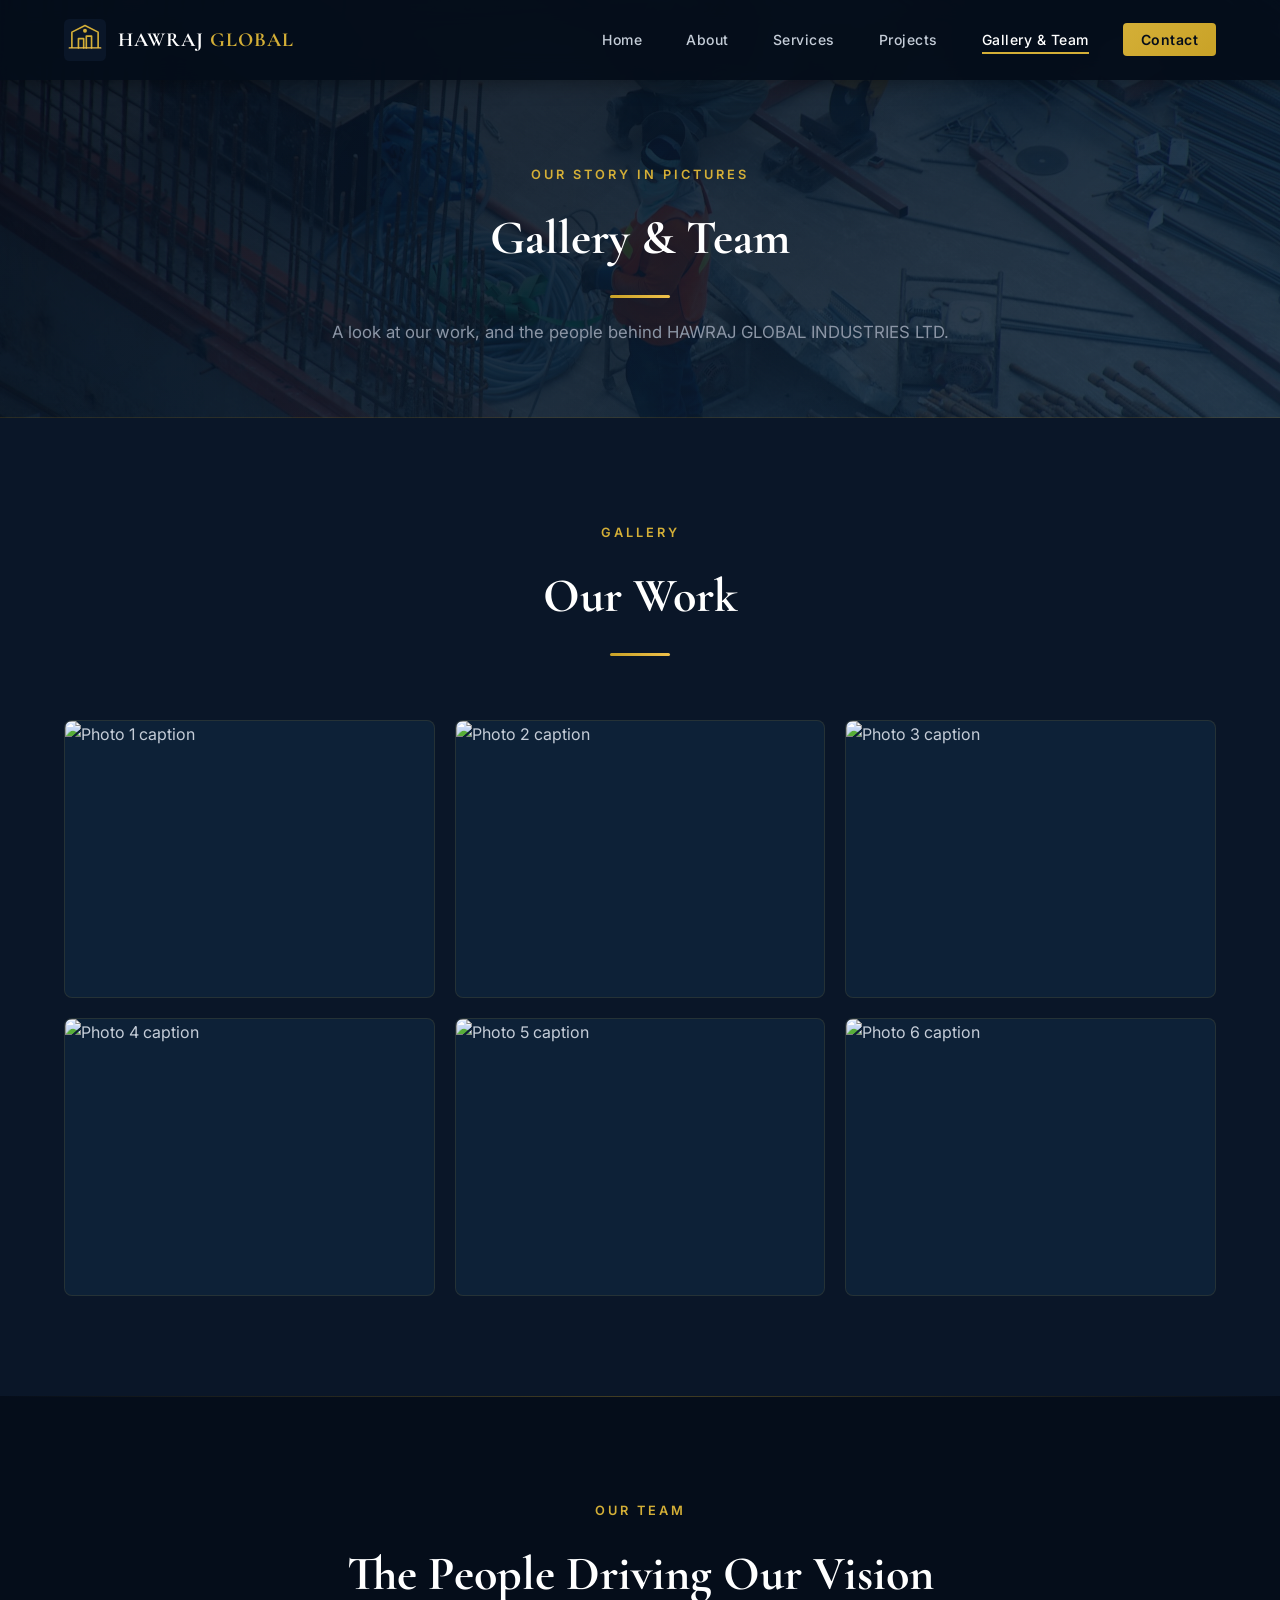
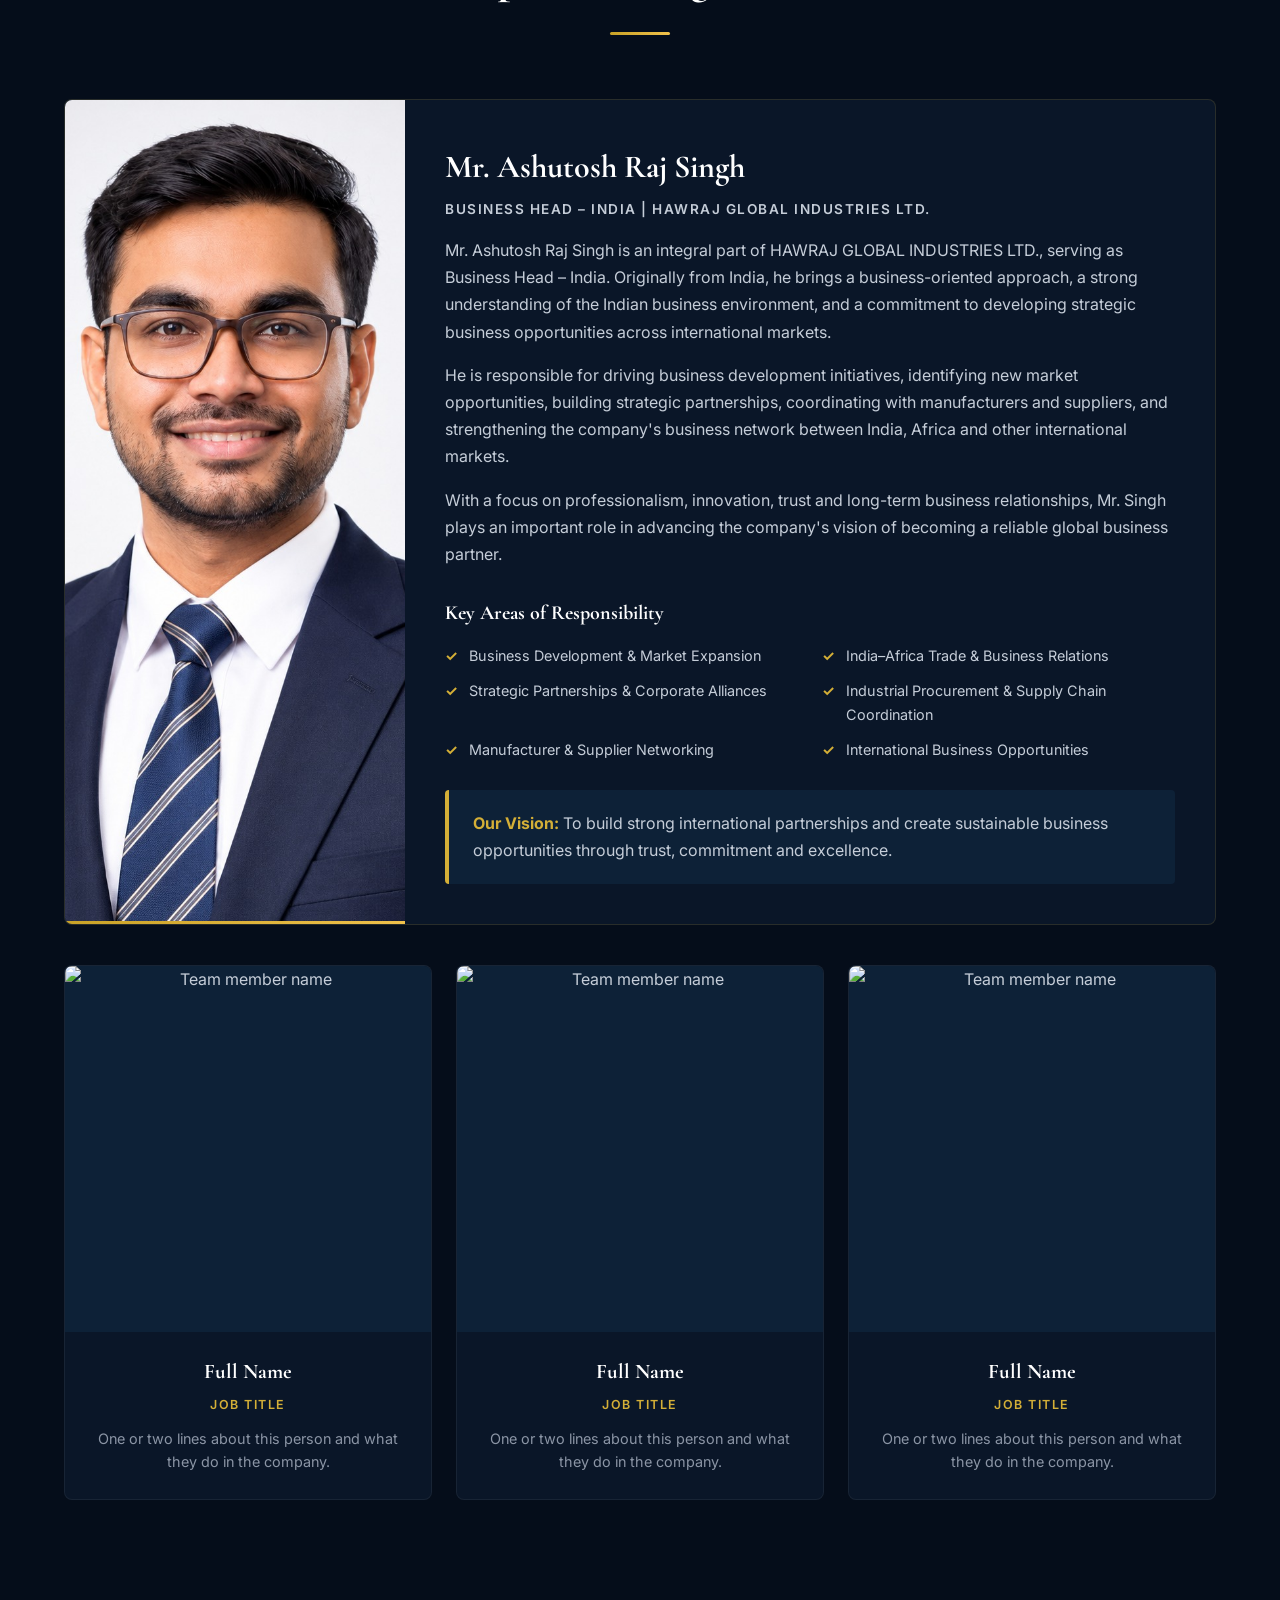
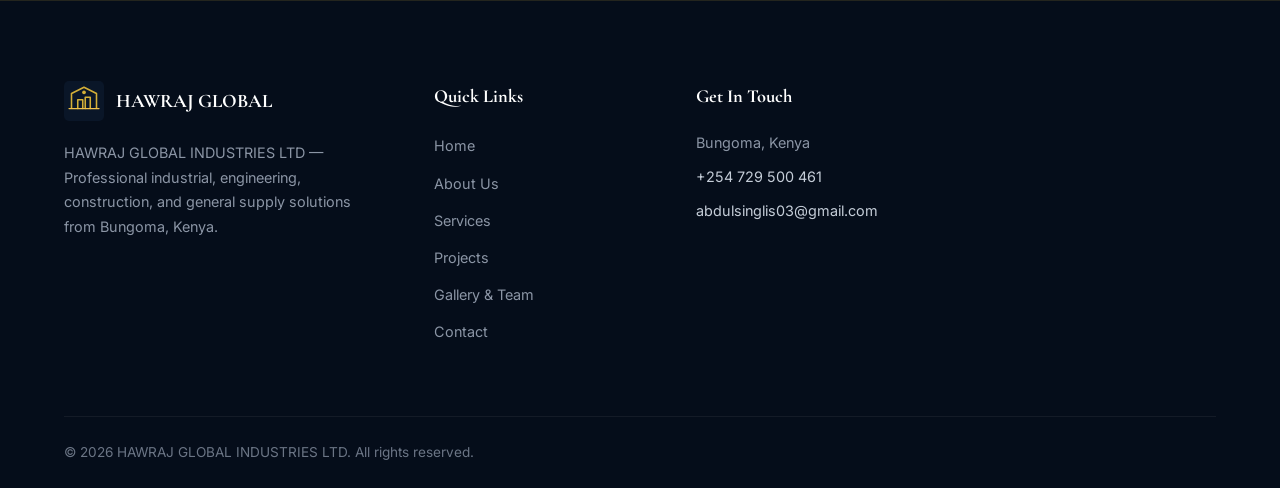
==== gallery.html @ dee4452f "Create gallery.html" ====
<!DOCTYPE html>
<html lang="en">
<head>
  <meta charset="UTF-8">
  <meta name="viewport" content="width=device-width, initial-scale=1.0">
  <meta name="description" content="Gallery and team of HAWRAJ GLOBAL INDUSTRIES LTD — photos of our work and the people behind the company.">
  <title>Gallery & Team | HAWRAJ GLOBAL INDUSTRIES LTD</title>
  <link rel="preconnect" href="https://fonts.googleapis.com">
  <link rel="preconnect" href="https://fonts.gstatic.com" crossorigin>
  <link href="https://fonts.googleapis.com/css2?family=Cormorant+Garamond:wght@500;600;700&family=Inter:wght@300;400;500;600;700&display=swap" rel="stylesheet">
  <link rel="stylesheet" href="style.css">
  <link rel="icon" type="image/svg+xml" href="images/logo.svg">

  <style>
    /* Header always solid on this page (no hero image) */
    .header { background: rgba(5, 13, 26, 0.95); backdrop-filter: blur(12px); box-shadow: 0 2px 20px rgba(0,0,0,.4); }

    /* Page banner */
    .page-banner {
      padding: 160px 0 70px;
      text-align: center;
      background:
        linear-gradient(135deg, rgba(5,13,26,.92), rgba(13,33,55,.85)),
        url('images/hero-bg.jpg') center/cover no-repeat;
      border-bottom: 1px solid rgba(212,175,55,.15);
    }
    .page-banner .section__header { margin-bottom: 0; }

    /* ---------- Gallery ---------- */
    .gallery { background: var(--navy-800); }
    .gallery__grid {
      display: grid;
      grid-template-columns: repeat(3, 1fr);
      gap: 20px;
    }
    .gallery__item {
      position: relative;
      overflow: hidden;
      border-radius: 8px;
      aspect-ratio: 4/3;
      background: var(--navy-700);
      border: 1px solid rgba(212,175,55,.12);
      cursor: pointer;
    }
    .gallery__item img {
      width: 100%; height: 100%;
      object-fit: cover;
      transition: transform .6s ease;
    }
    .gallery__item:hover img { transform: scale(1.08); }
    .gallery__caption {
      position: absolute; inset: 0;
      display: flex; align-items: flex-end;
      padding: 20px;
      background: linear-gradient(to top, rgba(5,13,26,.9), transparent 60%);
      color: var(--white);
      font-weight: 500;
      font-size: .95rem;
      opacity: 0;
      transition: opacity var(--transition);
    }
    .gallery__item:hover .gallery__caption { opacity: 1; }

    /* Lightbox */
    .lightbox {
      position: fixed; inset: 0; z-index: 2000;
      background: rgba(5,13,26,.95);
      display: none;
      align-items: center; justify-content: center;
      padding: 40px 20px;
    }
    .lightbox.open { display: flex; }
    .lightbox img { max-width: 100%; max-height: 85vh; border-radius: 6px; box-shadow: var(--shadow); }
    .lightbox__close {
      position: absolute; top: 20px; right: 24px;
      background: none; border: none; cursor: pointer;
      color: var(--white); font-size: 2.4rem; line-height: 1;
    }
    .lightbox__close:hover { color: var(--gold-500); }
    .lightbox__text { position: absolute; bottom: 24px; left: 0; right: 0; text-align: center; color: var(--gray-300); }

    /* ---------- Team ---------- */
    .team { background: var(--navy-900); position: relative; }
    .team::before {
      content: ''; position: absolute; top: 0; left: 0; right: 0; height: 1px;
      background: linear-gradient(90deg, transparent, rgba(212,175,55,.3), transparent);
    }

    /* Featured profile */
    .lead-card {
      display: grid;
      grid-template-columns: 340px 1fr;
      gap: 40px;
      background: var(--navy-800);
      border: 1px solid rgba(212,175,55,.15);
      border-radius: 8px;
      overflow: hidden;
      text-align: left;
      margin-bottom: 40px;
      transition: all var(--transition);
    }
    .lead-card:hover { border-color: rgba(212,175,55,.3); box-shadow: var(--shadow); }
    .lead-photo { position: relative; background: var(--navy-700); }
    .lead-photo img { width: 100%; height: 100%; min-height: 420px; object-fit: cover; object-position: top center; }
    .lead-photo::after {
      content: ''; position: absolute; left: 0; right: 0; bottom: 0; height: 3px;
      background: linear-gradient(90deg, var(--gold-600), var(--gold-400));
    }
    .lead-body { padding: 40px 40px 40px 0; }
    .lead-body h3 { font-family: var(--font-display); font-size: 2rem; font-weight: 700; color: var(--white); margin-bottom: 4px; }
    .lead-role { color: var(--gold-500); font-size: .85rem; font-weight: 600; letter-spacing: 1.5px; text-transform: uppercase; margin-bottom: 24px; }
    .lead-body p { color: var(--gray-300); margin-bottom: 16px; }
    .lead-body h4 { font-family: var(--font-display); font-size: 1.25rem; font-weight: 700; color: var(--white); margin: 28px 0 14px; }
    .lead-areas { list-style: none; display: grid; grid-template-columns: 1fr 1fr; gap: 10px 24px; }
    .lead-areas li { position: relative; padding-left: 24px; font-size: .9rem; color: var(--gray-300); }
    .lead-areas li::before { content: "✓"; position: absolute; left: 0; color: var(--gold-500); font-weight: 700; }
    .lead-vision { margin-top: 28px; padding: 20px 24px; background: var(--navy-700); border-left: 4px solid var(--gold-500); border-radius: 4px; color: var(--gray-300); line-height: 1.7; }
    .lead-vision strong { color: var(--gold-500); }

    /* Other team members */
    .team__grid {
      display: grid;
      grid-template-columns: repeat(auto-fit, minmax(240px, 1fr));
      gap: 24px;
    }
    .member {
      background: var(--navy-800);
      border: 1px solid rgba(255,255,255,.06);
      border-radius: 8px;
      overflow: hidden;
      text-align: center;
      transition: all var(--transition);
    }
    .member:hover { border-color: rgba(212,175,55,.25); transform: translateY(-6px); box-shadow: var(--shadow); }
    .member__photo { aspect-ratio: 1/1; background: var(--navy-700); overflow: hidden; }
    .member__photo img { width: 100%; height: 100%; object-fit: cover; object-position: top center; }
    .member__info { padding: 22px 20px 26px; }
    .member__name { font-family: var(--font-display); font-size: 1.3rem; font-weight: 700; color: var(--white); }
    .member__role { color: var(--gold-500); font-size: .78rem; font-weight: 600; letter-spacing: 1.5px; text-transform: uppercase; margin: 4px 0 12px; }
    .member__bio { color: var(--gray-400); font-size: .9rem; line-height: 1.6; }

    @media (max-width: 1024px) { .gallery__grid { grid-template-columns: repeat(2, 1fr); } }
    @media (max-width: 800px) {
      .page-banner { padding: 130px 0 50px; }
      .lead-card { grid-template-columns: 1fr; gap: 0; }
      .lead-photo img { min-height: 300px; max-height: 380px; }
      .lead-body { padding: 28px 24px; }
      .lead-body h3 { font-size: 1.6rem; }
      .lead-areas { grid-template-columns: 1fr; }
    }
    @media (max-width: 560px) { .gallery__grid { grid-template-columns: 1fr; } }
  </style>
</head>
<body>

  <!-- Navigation -->
  <header class="header" id="header">
    <nav class="nav container">
      <a href="index.html" class="nav__logo">
        <img src="images/logo.svg" alt="HAWRAJ Global Industries" class="nav__logo-img">
        <span class="nav__logo-text">HAWRAJ<span class="gold"> GLOBAL</span></span>
      </a>

      <ul class="nav__menu" id="nav-menu">
        <li><a href="index.html" class="nav__link">Home</a></li>
        <li><a href="index.html#about" class="nav__link">About</a></li>
        <li><a href="index.html#services" class="nav__link">Services</a></li>
        <li><a href="index.html#projects" class="nav__link">Projects</a></li>
        <li><a href="gallery.html" class="nav__link active">Gallery &amp; Team</a></li>
        <li><a href="index.html#contact" class="nav__link nav__link--cta">Contact</a></li>
      </ul>

      <button class="nav__toggle" id="nav-toggle" aria-label="Toggle navigation menu" aria-expanded="false">
        <span></span><span></span><span></span>
      </button>
    </nav>
  </header>

  <!-- Banner -->
  <section class="page-banner">
    <div class="container">
      <div class="section__header">
        <span class="section__label">Our Story in Pictures</span>
        <h1 class="section__title">Gallery &amp; Team</h1>
        <div class="section__divider"></div>
        <p class="section__desc">A look at our work, and the people behind HAWRAJ GLOBAL INDUSTRIES LTD.</p>
      </div>
    </div>
  </section>

  <!-- Gallery -->
  <section class="section gallery" id="gallery">
    <div class="container">
      <div class="section__header">
        <span class="section__label">Gallery</span>
        <h2 class="section__title">Our Work</h2>
        <div class="section__divider"></div>
      </div>

      <!-- To add a photo: copy one <figure> block, change the image name and caption -->
      <div class="gallery__grid">
        <figure class="gallery__item">
          <img src="images/gallery-1.jpg" alt="Photo 1 caption" loading="lazy">
          <figcaption class="gallery__caption">Photo 1 caption</figcaption>
        </figure>
        <figure class="gallery__item">
          <img src="images/gallery-2.jpg" alt="Photo 2 caption" loading="lazy">
          <figcaption class="gallery__caption">Photo 2 caption</figcaption>
        </figure>
        <figure class="gallery__item">
          <img src="images/gallery-3.jpg" alt="Photo 3 caption" loading="lazy">
          <figcaption class="gallery__caption">Photo 3 caption</figcaption>
        </figure>
        <figure class="gallery__item">
          <img src="images/gallery-4.jpg" alt="Photo 4 caption" loading="lazy">
          <figcaption class="gallery__caption">Photo 4 caption</figcaption>
        </figure>
        <figure class="gallery__item">
          <img src="images/gallery-5.jpg" alt="Photo 5 caption" loading="lazy">
          <figcaption class="gallery__caption">Photo 5 caption</figcaption>
        </figure>
        <figure class="gallery__item">
          <img src="images/gallery-6.jpg" alt="Photo 6 caption" loading="lazy">
          <figcaption class="gallery__caption">Photo 6 caption</figcaption>
        </figure>
      </div>
    </div>
  </section>

  <!-- Team -->
  <section class="section team" id="team">
    <div class="container">
      <div class="section__header">
        <span class="section__label">Our Team</span>
        <h2 class="section__title">The People Driving Our Vision</h2>
        <div class="section__divider"></div>
      </div>

      <!-- Featured profile -->
      <div class="lead-card">
        <div class="lead-photo">
          <img src="images/ashutosh-raj-singh.jpg" alt="Mr. Ashutosh Raj Singh, Business Head India">
        </div>

        <div class="lead-body">
          <h3>Mr. Ashutosh Raj Singh</h3>
          <p class="lead-role">Business Head – India | HAWRAJ GLOBAL INDUSTRIES LTD.</p>

          <p>Mr. Ashutosh Raj Singh is an integral part of HAWRAJ GLOBAL INDUSTRIES LTD., serving as Business Head – India. Originally from India, he brings a business-oriented approach, a strong understanding of the Indian business environment, and a commitment to developing strategic business opportunities across international markets.</p>

          <p>He is responsible for driving business development initiatives, identifying new market opportunities, building strategic partnerships, coordinating with manufacturers and suppliers, and strengthening the company's business network between India, Africa and other international markets.</p>

          <p>With a focus on professionalism, innovation, trust and long-term business relationships, Mr. Singh plays an important role in advancing the company's vision of becoming a reliable global business partner.</p>

          <h4>Key Areas of Responsibility</h4>
          <ul class="lead-areas">
            <li>Business Development &amp; Market Expansion</li>
            <li>India–Africa Trade &amp; Business Relations</li>
            <li>Strategic Partnerships &amp; Corporate Alliances</li>
            <li>Industrial Procurement &amp; Supply Chain Coordination</li>
            <li>Manufacturer &amp; Supplier Networking</li>
            <li>International Business Opportunities</li>
          </ul>

          <blockquote class="lead-vision">
            <strong>Our Vision:</strong> To build strong international partnerships and create sustainable business opportunities through trust, commitment and excellence.
          </blockquote>
        </div>
      </div>

      <!-- Other team members: copy one <article class="member"> block per person -->
      <div class="team__grid">
        <article class="member">
          <div class="member__photo"><img src="images/team-1.jpg" alt="Team member name" loading="lazy"></div>
          <div class="member__info">
            <h3 class="member__name">Full Name</h3>
            <p class="member__role">Job Title</p>
            <p class="member__bio">One or two lines about this person and what they do in the company.</p>
          </div>
        </article>

        <article class="member">
          <div class="member__photo"><img src="images/team-2.jpg" alt="Team member name" loading="lazy"></div>
          <div class="member__info">
            <h3 class="member__name">Full Name</h3>
            <p class="member__role">Job Title</p>
            <p class="member__bio">One or two lines about this person and what they do in the company.</p>
          </div>
        </article>

        <article class="member">
          <div class="member__photo"><img src="images/team-3.jpg" alt="Team member name" loading="lazy"></div>
          <div class="member__info">
            <h3 class="member__name">Full Name</h3>
            <p class="member__role">Job Title</p>
            <p class="member__bio">One or two lines about this person and what they do in the company.</p>
          </div>
        </article>
      </div>
    </div>
  </section>

  <!-- Footer -->
  <footer class="footer">
    <div class="container">
      <div class="footer__grid">
        <div class="footer__brand">
          <a href="index.html" class="footer__logo">
            <img src="images/logo.svg" alt="HAWRAJ Global Industries">
            <span>HAWRAJ<span class="gold"> GLOBAL</span></span>
          </a>
          <p class="footer__desc">
            HAWRAJ GLOBAL INDUSTRIES LTD — Professional industrial, engineering,
            construction, and general supply solutions from Bungoma, Kenya.
          </p>
        </div>

        <div class="footer__links">
          <h4>Quick Links</h4>
          <ul>
            <li><a href="index.html">Home</a></li>
            <li><a href="index.html#about">About Us</a></li>
            <li><a href="index.html#services">Services</a></li>
            <li><a href="index.html#projects">Projects</a></li>
            <li><a href="gallery.html">Gallery &amp; Team</a></li>
            <li><a href="index.html#contact">Contact</a></li>
          </ul>
        </div>

        <div class="footer__contact-col">
          <h4>Get In Touch</h4>
          <ul class="footer__contact footer__contact--col">
            <li><span>Bungoma, Kenya</span></li>
            <li><a href="tel:+254729500461">+254 729 500 461</a></li>
            <li><a href="mailto:abdulsinglis03@gmail.com">abdulsinglis03@gmail.com</a></li>
          </ul>
        </div>
      </div>

      <div class="footer__bottom">
        <p>&copy; <span id="year"></span> HAWRAJ GLOBAL INDUSTRIES LTD. All rights reserved.</p>
      </div>
    </div>
  </footer>

  <!-- Lightbox -->
  <div class="lightbox" id="lightbox">
    <button class="lightbox__close" id="lightbox-close" aria-label="Close">&times;</button>
    <img src="" alt="" id="lightbox-img">
    <p class="lightbox__text" id="lightbox-text"></p>
  </div>

  <script>
    // Mobile menu
    var toggle = document.getElementById('nav-toggle');
    var menu = document.getElementById('nav-menu');
    toggle.addEventListener('click', function () {
      toggle.classList.toggle('active');
      menu.classList.toggle('active');
      toggle.setAttribute('aria-expanded', menu.classList.contains('active'));
    });

    // Footer year
    document.getElementById('year').textContent = new Date().getFullYear();

    // Lightbox
    var lb = document.getElementById('lightbox');
    var lbImg = document.getElementById('lightbox-img');
    var lbText = document.getElementById('lightbox-text');
    document.querySelectorAll('.gallery__item').forEach(function (item) {
      item.addEventListener('click', function () {
        var img = item.querySelector('img');
        lbImg.src = img.src;
        lbImg.alt = img.alt;
        lbText.textContent = img.alt;
        lb.classList.add('open');
      });
    });
    function closeLb() { lb.classList.remove('open'); }
    document.getElementById('lightbox-close').addEventListener('click', closeLb);
    lb.addEventListener('click', function (e) { if (e.target === lb) closeLb(); });
    document.addEventListener('keydown', function (e) { if (e.key === 'Escape') closeLb(); });
  </script>
</body>
</html>
---- style.css ----
/* ============================================
   HAWRAJ GLOBAL INDUSTRIES LTD — Stylesheet
   Color Scheme: Navy Blue, Gold, White
   ============================================ */

:root {
  --navy-900: #050d1a;
  --navy-800: #0a1628;
  --navy-700: #0d2137;
  --navy-600: #132d4a;
  --navy-500: #1a3a5c;
  --gold-400: #f0c14b;
  --gold-500: #d4af37;
  --gold-600: #c9a227;
  --gold-700: #a8861e;
  --white: #ffffff;
  --off-white: #f5f7fa;
  --gray-300: #c5cdd8;
  --gray-400: #8b95a5;
  --gray-500: #6b7585;

  --font-display: 'Cormorant Garamond', Georgia, serif;
  --font-body: 'Inter', -apple-system, BlinkMacSystemFont, sans-serif;

  --header-height: 80px;
  --transition: 0.35s cubic-bezier(0.4, 0, 0.2, 1);
  --shadow: 0 10px 40px rgba(0, 0, 0, 0.3);
  --shadow-gold: 0 4px 20px rgba(212, 175, 55, 0.25);
}

/* Reset & Base */
*, *::before, *::after {
  margin: 0;
  padding: 0;
  box-sizing: border-box;
}

html {
  scroll-behavior: smooth;
  scroll-padding-top: var(--header-height);
}

body {
  font-family: var(--font-body);
  font-size: 16px;
  line-height: 1.7;
  color: var(--gray-300);
  background-color: var(--navy-900);
  overflow-x: hidden;
}

img {
  max-width: 100%;
  height: auto;
  display: block;
}

a {
  text-decoration: none;
  color: inherit;
  transition: color var(--transition);
}

ul {
  list-style: none;
}

.gold {
  color: var(--gold-500);
}

.container {
  width: 100%;
  max-width: 1200px;
  margin: 0 auto;
  padding: 0 24px;
}

/* Buttons */
.btn {
  display: inline-flex;
  align-items: center;
  justify-content: center;
  gap: 8px;
  padding: 14px 32px;
  font-family: var(--font-body);
  font-size: 0.9rem;
  font-weight: 600;
  letter-spacing: 0.5px;
  text-transform: uppercase;
  border: 2px solid transparent;
  border-radius: 4px;
  cursor: pointer;
  transition: all var(--transition);
}

.btn--primary {
  background: linear-gradient(135deg, var(--gold-500), var(--gold-600));
  color: var(--navy-900);
  border-color: var(--gold-500);
}

.btn--primary:hover {
  background: linear-gradient(135deg, var(--gold-400), var(--gold-500));
  box-shadow: var(--shadow-gold);
  transform: translateY(-2px);
}

.btn--outline {
  background: transparent;
  color: var(--white);
  border-color: rgba(255, 255, 255, 0.5);
}

.btn--outline:hover {
  border-color: var(--gold-500);
  color: var(--gold-500);
  transform: translateY(-2px);
}

.btn--full {
  width: 100%;
}

/* Section Styles */
.section {
  padding: 100px 0;
  position: relative;
}

.section__header {
  text-align: center;
  max-width: 640px;
  margin: 0 auto 64px;
}

.section__label {
  display: inline-block;
  font-size: 0.8rem;
  font-weight: 600;
  letter-spacing: 3px;
  text-transform: uppercase;
  color: var(--gold-500);
  margin-bottom: 12px;
}

.section__title {
  font-family: var(--font-display);
  font-size: clamp(2rem, 5vw, 3rem);
  font-weight: 700;
  color: var(--white);
  margin-bottom: 16px;
}

.section__divider {
  width: 60px;
  height: 3px;
  background: linear-gradient(90deg, var(--gold-600), var(--gold-400));
  margin: 0 auto 20px;
  border-radius: 2px;
}

.section__desc {
  color: var(--gray-400);
  font-size: 1.05rem;
}

/* Animations */
.animate-on-scroll {
  opacity: 0;
  transform: translateY(30px);
  transition: opacity 0.7s ease, transform 0.7s ease;
}

.animate-on-scroll.visible {
  opacity: 1;
  transform: translateY(0);
}

/* ============================================
   HEADER / NAVIGATION
   ============================================ */
.header {
  position: fixed;
  top: 0;
  left: 0;
  width: 100%;
  height: var(--header-height);
  z-index: 1000;
  transition: background var(--transition), box-shadow var(--transition);
}

.header.scrolled {
  background: rgba(5, 13, 26, 0.95);
  backdrop-filter: blur(12px);
  box-shadow: 0 2px 20px rgba(0, 0, 0, 0.4);
}

.nav {
  display: flex;
  align-items: center;
  justify-content: space-between;
  height: 100%;
}

.nav__logo {
  display: flex;
  align-items: center;
  gap: 12px;
  z-index: 1001;
}

.nav__logo-img {
  width: 42px;
  height: 42px;
}

.nav__logo-text {
  font-family: var(--font-display);
  font-size: 1.25rem;
  font-weight: 700;
  color: var(--white);
  letter-spacing: 1px;
}

.nav__menu {
  display: flex;
  align-items: center;
  gap: 8px;
}

.nav__link {
  padding: 8px 18px;
  font-size: 0.875rem;
  font-weight: 500;
  color: var(--gray-300);
  letter-spacing: 0.5px;
  position: relative;
}

.nav__link::after {
  content: '';
  position: absolute;
  bottom: 2px;
  left: 18px;
  right: 18px;
  height: 2px;
  background: var(--gold-500);
  transform: scaleX(0);
  transition: transform var(--transition);
}

.nav__link:hover,
.nav__link.active {
  color: var(--white);
}

.nav__link:hover::after,
.nav__link.active::after {
  transform: scaleX(1);
}

.nav__link--cta {
  background: linear-gradient(135deg, var(--gold-500), var(--gold-600));
  color: var(--navy-900) !important;
  border-radius: 4px;
  font-weight: 600;
  margin-left: 8px;
}

.nav__link--cta::after {
  display: none;
}

.nav__link--cta:hover {
  box-shadow: var(--shadow-gold);
  transform: translateY(-1px);
}

.nav__toggle {
  display: none;
  flex-direction: column;
  gap: 5px;
  background: none;
  border: none;
  cursor: pointer;
  padding: 8px;
  z-index: 1001;
}

.nav__toggle span {
  display: block;
  width: 26px;
  height: 2px;
  background: var(--white);
  transition: all var(--transition);
}

.nav__toggle.active span:nth-child(1) {
  transform: rotate(45deg) translate(5px, 5px);
}

.nav__toggle.active span:nth-child(2) {
  opacity: 0;
}

.nav__toggle.active span:nth-child(3) {
  transform: rotate(-45deg) translate(5px, -5px);
}

/* ============================================
   HERO
   ============================================ */
.hero {
  position: relative;
  min-height: 100vh;
  display: flex;
  align-items: center;
  justify-content: center;
  background:
    linear-gradient(135deg, rgba(5, 13, 26, 0.85) 0%, rgba(13, 33, 55, 0.75) 50%, rgba(5, 13, 26, 0.9) 100%),
    url('images/hero-bg.jpg') center/cover no-repeat;
  overflow: hidden;
}

.hero::before {
  content: '';
  position: absolute;
  inset: 0;
  background:
    radial-gradient(ellipse at 20% 50%, rgba(212, 175, 55, 0.08) 0%, transparent 50%),
    radial-gradient(ellipse at 80% 20%, rgba(26, 58, 92, 0.3) 0%, transparent 40%);
  pointer-events: none;
}

.hero__overlay {
  position: absolute;
  inset: 0;
  background: url("data:image/svg+xml,%3Csvg width='60' height='60' viewBox='0 0 60 60' xmlns='http://www.w3.org/2000/svg'%3E%3Cg fill='none' fill-rule='evenodd'%3E%3Cg fill='%23d4af37' fill-opacity='0.03'%3E%3Cpath d='M36 34v-4h-2v4h-4v2h4v4h2v-4h4v-2h-4zm0-30V0h-2v4h-4v2h4v4h2V6h4V4h-4zM6 34v-4H4v4H0v2h4v4h2v-4h4v-2H6zM6 4V0H4v4H0v2h4v4h2V6h4V4H6z'/%3E%3C/g%3E%3C/g%3E%3C/svg%3E");
  opacity: 0.5;
}

.hero__content {
  position: relative;
  z-index: 2;
  text-align: center;
  padding: 120px 24px 80px;
  max-width: 900px;
}

.hero__tagline {
  font-size: 0.85rem;
  font-weight: 600;
  letter-spacing: 4px;
  text-transform: uppercase;
  color: var(--gold-500);
  margin-bottom: 24px;
}

.hero__title {
  font-family: var(--font-display);
  font-size: clamp(2.5rem, 7vw, 4.5rem);
  font-weight: 700;
  color: var(--white);
  line-height: 1.15;
  margin-bottom: 24px;
}

.hero__subtitle {
  font-size: clamp(1rem, 2vw, 1.2rem);
  color: var(--gray-300);
  max-width: 680px;
  margin: 0 auto 40px;
  line-height: 1.8;
}

.hero__actions {
  display: flex;
  gap: 16px;
  justify-content: center;
  flex-wrap: wrap;
}

.hero__scroll {
  position: absolute;
  bottom: 40px;
  left: 50%;
  transform: translateX(-50%);
  display: flex;
  flex-direction: column;
  align-items: center;
  gap: 8px;
  color: var(--gray-400);
  font-size: 0.75rem;
  letter-spacing: 2px;
  text-transform: uppercase;
  animation: bounce 2s infinite;
}

.hero__scroll-line {
  width: 1px;
  height: 40px;
  background: linear-gradient(to bottom, var(--gold-500), transparent);
}

@keyframes bounce {
  0%, 100% { transform: translateX(-50%) translateY(0); }
  50% { transform: translateX(-50%) translateY(8px); }
}

/* Staggered hero animations */
.hero__content .animate-on-scroll:nth-child(1) { transition-delay: 0.1s; }
.hero__content .animate-on-scroll:nth-child(2) { transition-delay: 0.25s; }
.hero__content .animate-on-scroll:nth-child(3) { transition-delay: 0.4s; }
.hero__content .animate-on-scroll:nth-child(4) { transition-delay: 0.55s; }

/* ============================================
   ABOUT
   ============================================ */
.about {
  background: var(--navy-800);
}

.about__grid {
  display: grid;
  grid-template-columns: 1fr 1fr;
  gap: 60px;
  align-items: center;
  margin-bottom: 80px;
}

.about__lead {
  font-size: 1.15rem;
  color: var(--white);
  font-weight: 500;
  margin-bottom: 20px;
  line-height: 1.8;
}

.about__content p {
  margin-bottom: 16px;
}

.about__stats {
  display: grid;
  grid-template-columns: repeat(3, 1fr);
  gap: 24px;
  margin-top: 40px;
  padding-top: 40px;
  border-top: 1px solid rgba(212, 175, 55, 0.2);
}

.stat {
  text-align: center;
}

.stat__number {
  font-family: var(--font-display);
  font-size: 2.5rem;
  font-weight: 700;
  color: var(--gold-500);
}

.stat__suffix {
  font-family: var(--font-display);
  font-size: 2rem;
  font-weight: 700;
  color: var(--gold-500);
}

.stat__label {
  display: block;
  font-size: 0.8rem;
  color: var(--gray-400);
  margin-top: 4px;
  text-transform: uppercase;
  letter-spacing: 1px;
}

.about__image {
  position: relative;
}

.about__image-frame {
  border-radius: 8px;
  overflow: hidden;
  box-shadow: var(--shadow);
  border: 1px solid rgba(212, 175, 55, 0.15);
}

.about__image-frame img {
  width: 100%;
  height: 420px;
  object-fit: cover;
  transition: transform 0.6s ease;
}

.about__image-frame:hover img {
  transform: scale(1.05);
}

.about__badge {
  position: absolute;
  bottom: -20px;
  left: -20px;
  background: linear-gradient(135deg, var(--gold-500), var(--gold-600));
  color: var(--navy-900);
  padding: 24px 28px;
  border-radius: 8px;
  box-shadow: var(--shadow-gold);
  text-align: center;
}

.about__badge-number {
  display: block;
  font-family: var(--font-display);
  font-size: 2rem;
  font-weight: 700;
  line-height: 1;
}

.about__badge-text {
  font-size: 0.75rem;
  font-weight: 600;
  text-transform: uppercase;
  letter-spacing: 1px;
  line-height: 1.4;
}

/* Mission & Vision */
.mv-grid {
  display: grid;
  grid-template-columns: 1fr 1fr;
  gap: 32px;
}

.mv-card {
  background: var(--navy-700);
  border: 1px solid rgba(212, 175, 55, 0.12);
  border-radius: 8px;
  padding: 40px;
  transition: all var(--transition);
  position: relative;
  overflow: hidden;
}

.mv-card::before {
  content: '';
  position: absolute;
  top: 0;
  left: 0;
  width: 4px;
  height: 100%;
  background: linear-gradient(to bottom, var(--gold-500), var(--gold-600));
  transform: scaleY(0);
  transition: transform var(--transition);
}

.mv-card:hover {
  border-color: rgba(212, 175, 55, 0.3);
  transform: translateY(-4px);
  box-shadow: var(--shadow);
}

.mv-card:hover::before {
  transform: scaleY(1);
}

.mv-card__icon {
  width: 48px;
  height: 48px;
  color: var(--gold-500);
  margin-bottom: 20px;
}

.mv-card__icon svg {
  width: 100%;
  height: 100%;
}

.mv-card__title {
  font-family: var(--font-display);
  font-size: 1.5rem;
  font-weight: 700;
  color: var(--white);
  margin-bottom: 16px;
}

/* ============================================
   SERVICES
   ============================================ */
.services {
  background: var(--navy-900);
  position: relative;
}

.services::before {
  content: '';
  position: absolute;
  top: 0;
  left: 0;
  right: 0;
  height: 1px;
  background: linear-gradient(90deg, transparent, rgba(212, 175, 55, 0.3), transparent);
}

.services__grid {
  display: grid;
  grid-template-columns: repeat(auto-fit, minmax(300px, 1fr));
  gap: 28px;
}

.service-card {
  background: var(--navy-800);
  border: 1px solid rgba(255, 255, 255, 0.06);
  border-radius: 8px;
  padding: 36px 28px;
  transition: all var(--transition);
  position: relative;
  overflow: hidden;
}

.service-card::after {
  content: '';
  position: absolute;
  bottom: 0;
  left: 0;
  right: 0;
  height: 3px;
  background: linear-gradient(90deg, var(--gold-600), var(--gold-400));
  transform: scaleX(0);
  transition: transform var(--transition);
}

.service-card:hover {
  border-color: rgba(212, 175, 55, 0.2);
  transform: translateY(-6px);
  box-shadow: var(--shadow);
}

.service-card:hover::after {
  transform: scaleX(1);
}

.service-card__icon {
  width: 52px;
  height: 52px;
  padding: 12px;
  background: rgba(212, 175, 55, 0.1);
  border-radius: 8px;
  color: var(--gold-500);
  margin-bottom: 24px;
  transition: background var(--transition);
}

.service-card:hover .service-card__icon {
  background: rgba(212, 175, 55, 0.2);
}

.service-card__icon svg {
  width: 100%;
  height: 100%;
}

.service-card__title {
  font-family: var(--font-display);
  font-size: 1.35rem;
  font-weight: 700;
  color: var(--white);
  margin-bottom: 12px;
}

.service-card p {
  font-size: 0.925rem;
  color: var(--gray-400);
  margin-bottom: 20px;
}

.service-card__link {
  font-size: 0.85rem;
  font-weight: 600;
  color: var(--gold-500);
  letter-spacing: 0.5px;
}

.service-card__link:hover {
  color: var(--gold-400);
}


/* ============================================
   PROJECTS
   ============================================ */
.projects {
  background: var(--navy-800);
}

.projects__grid {
  display: grid;
  grid-template-columns: repeat(3, 1fr);
  gap: 24px;
}

.project-card {
  border-radius: 8px;
  overflow: hidden;
  cursor: pointer;
}

.project-card__image {
  position: relative;
  overflow: hidden;
  aspect-ratio: 4/3;
}

.project-card__image img {
  width: 100%;
  height: 100%;
  object-fit: cover;
  transition: transform 0.6s ease;
}

.project-card:hover .project-card__image img {
  transform: scale(1.1);
}

.project-card__overlay {
  position: absolute;
  inset: 0;
  background: linear-gradient(to top, rgba(5, 13, 26, 0.95) 0%, rgba(5, 13, 26, 0.4) 50%, transparent 100%);
  display: flex;
  flex-direction: column;
  justify-content: flex-end;
  padding: 28px;
  opacity: 0;
  transform: translateY(20px);
  transition: all var(--transition);
}

.project-card:hover .project-card__overlay {
  opacity: 1;
  transform: translateY(0);
}

.project-card__category {
  font-size: 0.75rem;
  font-weight: 600;
  letter-spacing: 2px;
  text-transform: uppercase;
  color: var(--gold-500);
  margin-bottom: 8px;
}

.project-card__title {
  font-family: var(--font-display);
  font-size: 1.25rem;
  font-weight: 700;
  color: var(--white);
  margin-bottom: 8px;
}

.project-card__overlay p {
  font-size: 0.85rem;
  color: var(--gray-300);
  line-height: 1.5;
}

/* ============================================
   CONTACT
   ============================================ */
.contact {
  background: var(--navy-900);
}

.contact__grid {
  display: grid;
  grid-template-columns: 1fr 1.2fr;
  gap: 60px;
  align-items: start;
}

.contact__item {
  display: flex;
  gap: 20px;
  margin-bottom: 32px;
}

.contact__item-icon {
  flex-shrink: 0;
  width: 48px;
  height: 48px;
  display: flex;
  align-items: center;
  justify-content: center;
  background: rgba(212, 175, 55, 0.1);
  border-radius: 8px;
  color: var(--gold-500);
}

.contact__item-icon svg {
  width: 22px;
  height: 22px;
}

.contact__item h4 {
  font-family: var(--font-display);
  font-size: 1.1rem;
  font-weight: 700;
  color: var(--white);
  margin-bottom: 6px;
}

.contact__item p {
  font-size: 0.9rem;
  color: var(--gray-400);
  line-height: 1.6;
}

.contact-link {
  color: var(--gray-300);
  transition: color var(--transition);
}

.contact-link:hover {
  color: var(--gold-500);
}

/* Form */
.contact__form {
  background: var(--navy-800);
  border: 1px solid rgba(255, 255, 255, 0.06);
  border-radius: 8px;
  padding: 40px;
}

.form__group {
  margin-bottom: 20px;
}

.form__row {
  display: grid;
  grid-template-columns: 1fr 1fr;
  gap: 20px;
}

.form__group label {
  display: block;
  font-size: 0.85rem;
  font-weight: 500;
  color: var(--gray-300);
  margin-bottom: 8px;
}

.form__group input,
.form__group select,
.form__group textarea {
  width: 100%;
  padding: 12px 16px;
  font-family: var(--font-body);
  font-size: 0.95rem;
  color: var(--white);
  background: var(--navy-700);
  border: 1px solid rgba(255, 255, 255, 0.1);
  border-radius: 4px;
  transition: border-color var(--transition), box-shadow var(--transition);
  outline: none;
}

.form__group input::placeholder,
.form__group textarea::placeholder {
  color: var(--gray-500);
}

.form__group input:focus,
.form__group select:focus,
.form__group textarea:focus {
  border-color: var(--gold-500);
  box-shadow: 0 0 0 3px rgba(212, 175, 55, 0.15);
}

.form__group select {
  cursor: pointer;
  appearance: none;
  background-image: url("data:image/svg+xml,%3Csvg xmlns='http://www.w3.org/2000/svg' width='12' height='12' viewBox='0 0 12 12'%3E%3Cpath fill='%23d4af37' d='M6 8L1 3h10z'/%3E%3C/svg%3E");
  background-repeat: no-repeat;
  background-position: right 16px center;
}

.form__group textarea {
  resize: vertical;
  min-height: 120px;
}

.form__error {
  display: block;
  font-size: 0.8rem;
  color: #e74c3c;
  margin-top: 6px;
  min-height: 0;
}

.form__group.error input,
.form__group.error textarea {
  border-color: #e74c3c;
}

.form__success {
  display: flex;
  align-items: center;
  gap: 12px;
  margin-top: 20px;
  padding: 16px;
  background: rgba(46, 204, 113, 0.1);
  border: 1px solid rgba(46, 204, 113, 0.3);
  border-radius: 4px;
  color: #2ecc71;
}

.form__success svg {
  width: 24px;
  height: 24px;
  flex-shrink: 0;
}

.form__success p {
  font-size: 0.9rem;
}

/* ============================================
   FOOTER
   ============================================ */
.footer {
  background: var(--navy-900);
  border-top: 1px solid rgba(212, 175, 55, 0.15);
  padding: 80px 0 0;
}

.footer__grid {
  display: grid;
  grid-template-columns: 1.5fr 1fr 1fr 1.2fr;
  gap: 48px;
  padding-bottom: 60px;
}

.footer__logo {
  display: flex;
  align-items: center;
  gap: 12px;
  margin-bottom: 20px;
}

.footer__logo img {
  width: 40px;
  height: 40px;
}

.footer__logo span {
  font-family: var(--font-display);
  font-size: 1.2rem;
  font-weight: 700;
  color: var(--white);
}

.footer__desc {
  font-size: 0.9rem;
  color: var(--gray-400);
  margin-bottom: 20px;
  line-height: 1.7;
}

.footer__contact {
  list-style: none;
  margin-bottom: 24px;
}

.footer__contact li {
  display: flex;
  align-items: flex-start;
  gap: 10px;
  font-size: 0.9rem;
  color: var(--gray-400);
  margin-bottom: 12px;
  line-height: 1.5;
}

.footer__contact li svg {
  flex-shrink: 0;
  width: 18px;
  height: 18px;
  margin-top: 2px;
  color: var(--gold-500);
}

.footer__contact a {
  color: var(--gray-300);
  word-break: break-word;
}

.footer__contact a:hover {
  color: var(--gold-500);
}

.footer__contact-col h4,
.footer__links h4 {
  font-family: var(--font-display);
  font-size: 1.15rem;
  font-weight: 700;
  color: var(--white);
  margin-bottom: 20px;
}

.footer__contact-intro {
  font-size: 0.9rem;
  color: var(--gray-400);
  margin-bottom: 16px;
  line-height: 1.6;
}

.footer__contact--col {
  margin-bottom: 0;
}

.footer__social {
  display: flex;
  gap: 12px;
}

.social-icon {
  display: flex;
  align-items: center;
  justify-content: center;
  width: 40px;
  height: 40px;
  background: var(--navy-700);
  border: 1px solid rgba(255, 255, 255, 0.08);
  border-radius: 50%;
  color: var(--gray-300);
  transition: all var(--transition);
}

.social-icon svg {
  width: 18px;
  height: 18px;
}

.social-icon:hover {
  background: var(--gold-500);
  border-color: var(--gold-500);
  color: var(--navy-900);
  transform: translateY(-3px);
}


.footer__links ul li {
  margin-bottom: 10px;
}

.footer__links a {
  font-size: 0.9rem;
  color: var(--gray-400);
}

.footer__links a:hover {
  color: var(--gold-500);
  padding-left: 4px;
}

.footer__bottom {
  display: flex;
  align-items: center;
  justify-content: space-between;
  padding: 24px 0;
  border-top: 1px solid rgba(255, 255, 255, 0.06);
  font-size: 0.85rem;
  color: var(--gray-500);
}

.footer__legal {
  display: flex;
  gap: 24px;
}

.footer__legal a:hover {
  color: var(--gold-500);
}

/* Back to Top */
.back-to-top {
  position: fixed;
  bottom: 30px;
  right: 30px;
  width: 48px;
  height: 48px;
  display: flex;
  align-items: center;
  justify-content: center;
  background: linear-gradient(135deg, var(--gold-500), var(--gold-600));
  border: none;
  border-radius: 50%;
  color: var(--navy-900);
  cursor: pointer;
  opacity: 0;
  visibility: hidden;
  transform: translateY(20px);
  transition: all var(--transition);
  z-index: 999;
  box-shadow: var(--shadow-gold);
}

.back-to-top.visible {
  opacity: 1;
  visibility: visible;
  transform: translateY(0);
}

.back-to-top:hover {
  transform: translateY(-4px);
}

.back-to-top svg {
  width: 22px;
  height: 22px;
}

/* ============================================
   RESPONSIVE
   ============================================ */
@media (max-width: 1024px) {
  .projects__grid {
    grid-template-columns: repeat(2, 1fr);
  }

  .footer__grid {
    grid-template-columns: 1fr 1fr;
    gap: 40px;
  }
}

@media (max-width: 768px) {
  :root {
    --header-height: 70px;
  }

  .section {
    padding: 70px 0;
  }

  .nav__toggle {
    display: flex;
  }

  .nav__menu {
    position: fixed;
    top: 0;
    right: -100%;
    width: 80%;
    max-width: 320px;
    height: 100vh;
    flex-direction: column;
    align-items: flex-start;
    padding: 100px 40px 40px;
    background: var(--navy-800);
    box-shadow: -10px 0 30px rgba(0, 0, 0, 0.5);
    transition: right var(--transition);
    gap: 0;
  }

  .nav__menu.active {
    right: 0;
  }

  .nav__link {
    display: block;
    width: 100%;
    padding: 14px 0;
    font-size: 1rem;
    border-bottom: 1px solid rgba(255, 255, 255, 0.06);
  }

  .nav__link--cta {
    margin: 20px 0 0;
    text-align: center;
    border: none;
  }

  .about__grid {
    grid-template-columns: 1fr;
    gap: 40px;
  }

  .about__image {
    order: -1;
  }

  .about__badge {
    left: auto;
    right: -10px;
    bottom: -10px;
  }

  .about__stats {
    grid-template-columns: repeat(3, 1fr);
    gap: 16px;
  }

  .stat__number {
    font-size: 2rem;
  }

  .mv-grid {
    grid-template-columns: 1fr;
  }

  .projects__grid {
    grid-template-columns: 1fr;
  }

  .project-card__overlay {
    opacity: 1;
    transform: translateY(0);
  }

  .contact__grid {
    grid-template-columns: 1fr;
    gap: 40px;
  }

  .form__row {
    grid-template-columns: 1fr;
  }

  .contact__form {
    padding: 28px 24px;
  }

  .footer__grid {
    grid-template-columns: 1fr;
    gap: 32px;
  }

  .footer__bottom {
    flex-direction: column;
    gap: 16px;
    text-align: center;
  }
}

@media (max-width: 480px) {
  .hero__actions {
    flex-direction: column;
    align-items: center;
  }

  .btn {
    width: 100%;
    max-width: 280px;
  }

  .about__stats {
    grid-template-columns: 1fr;
    gap: 24px;
  }

  .about__image-frame img {
    height: 280px;
  }
}
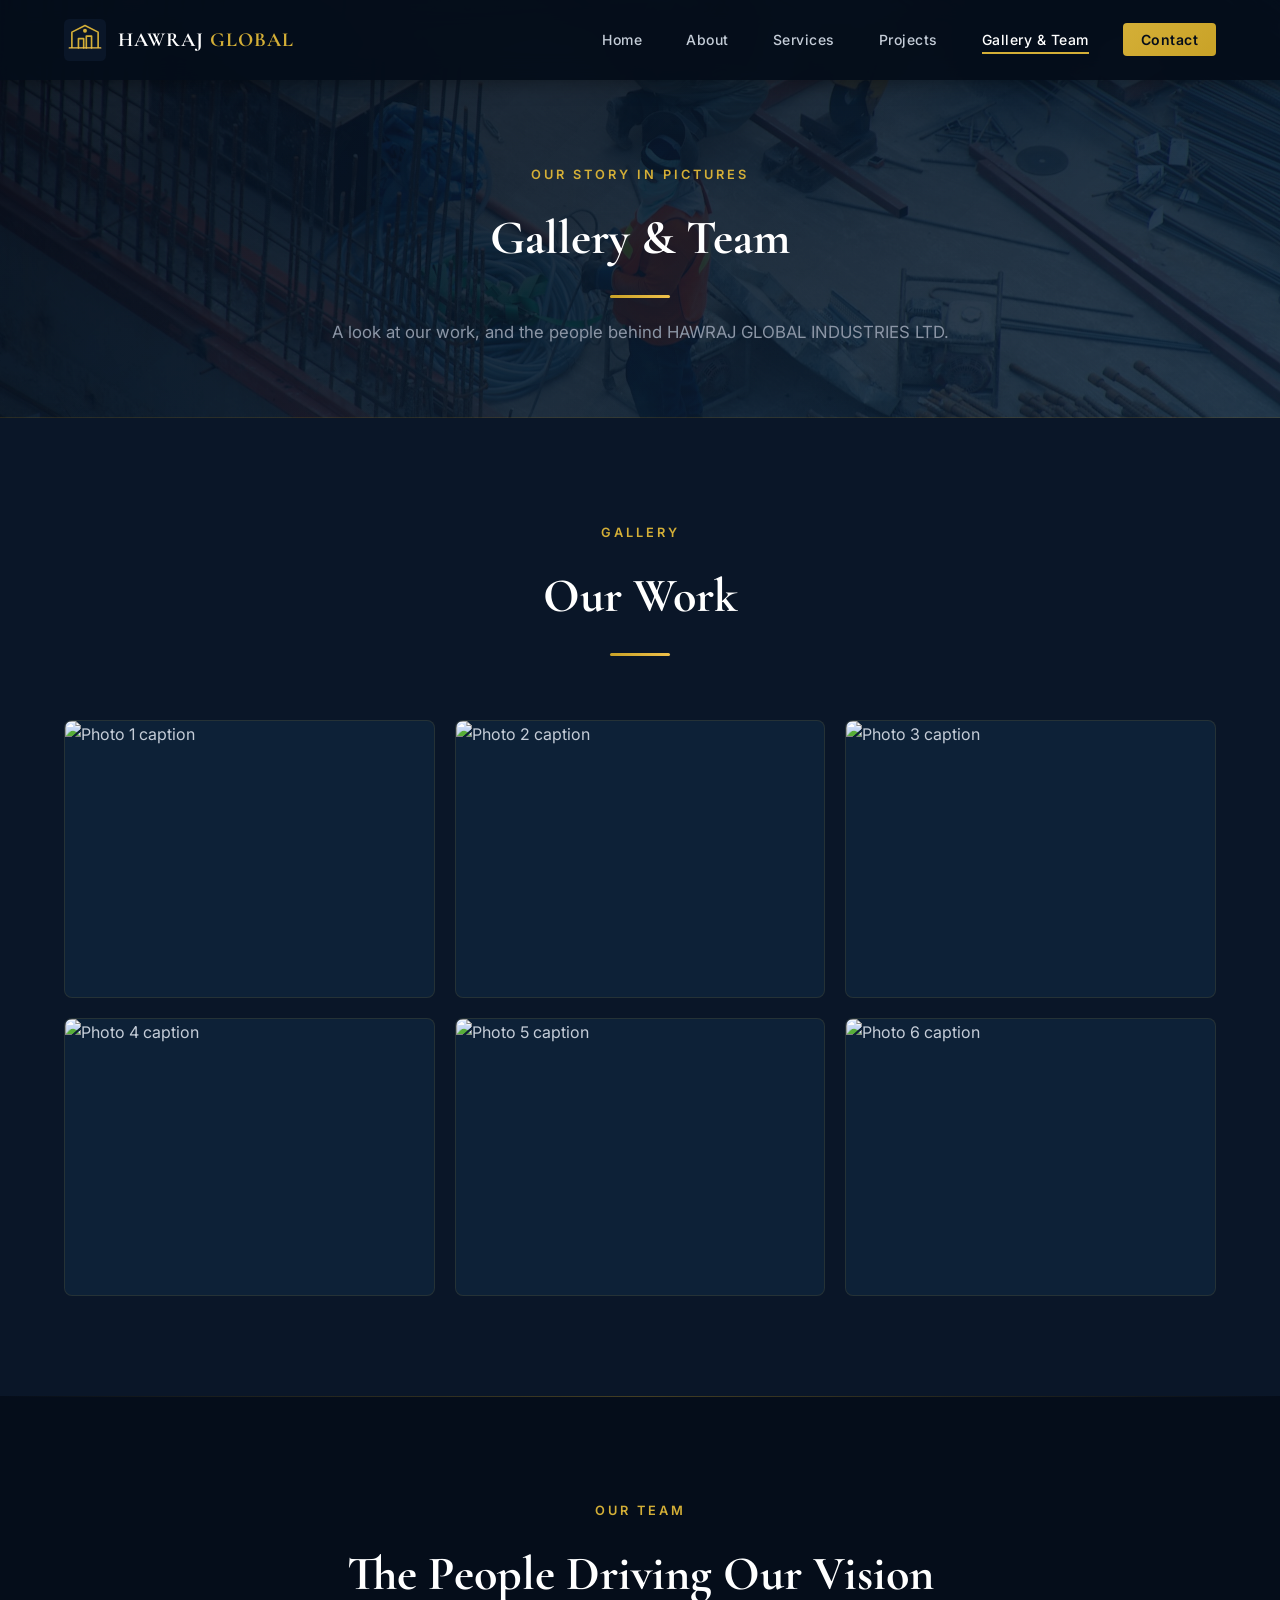
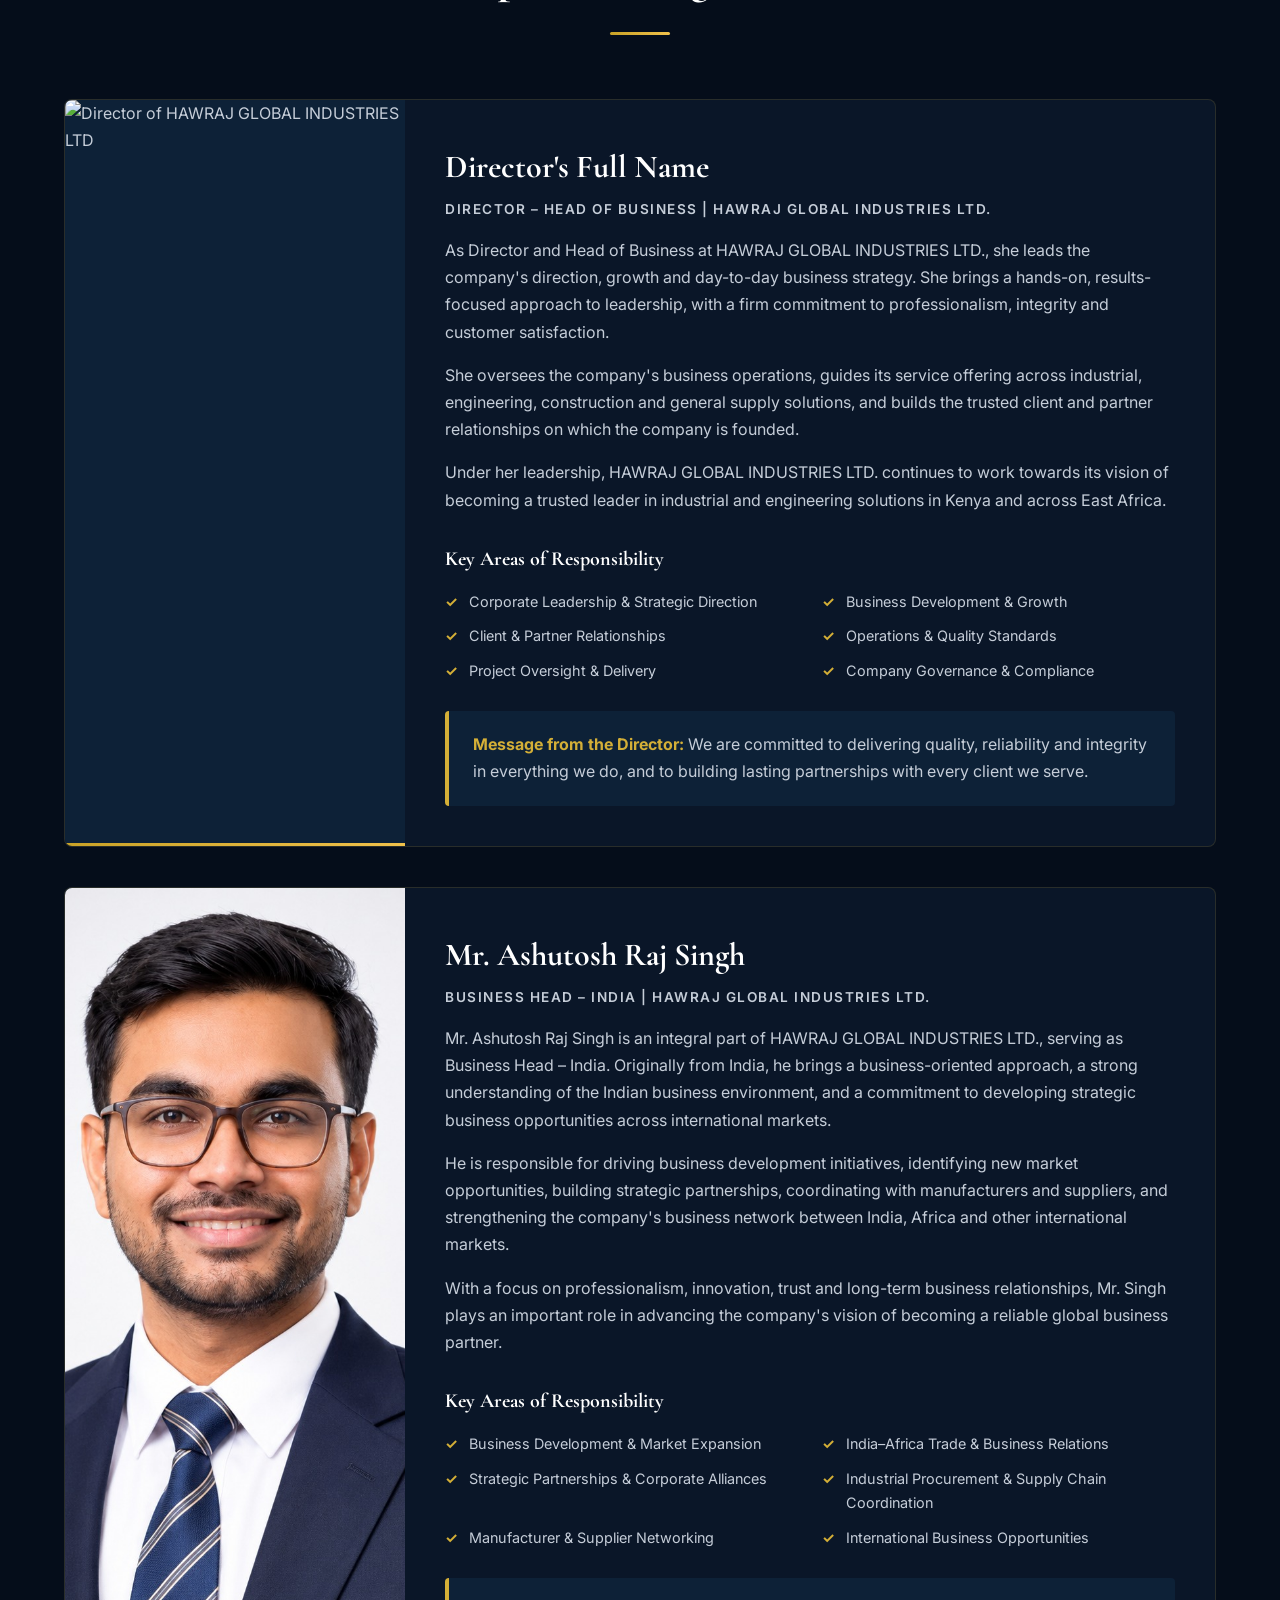
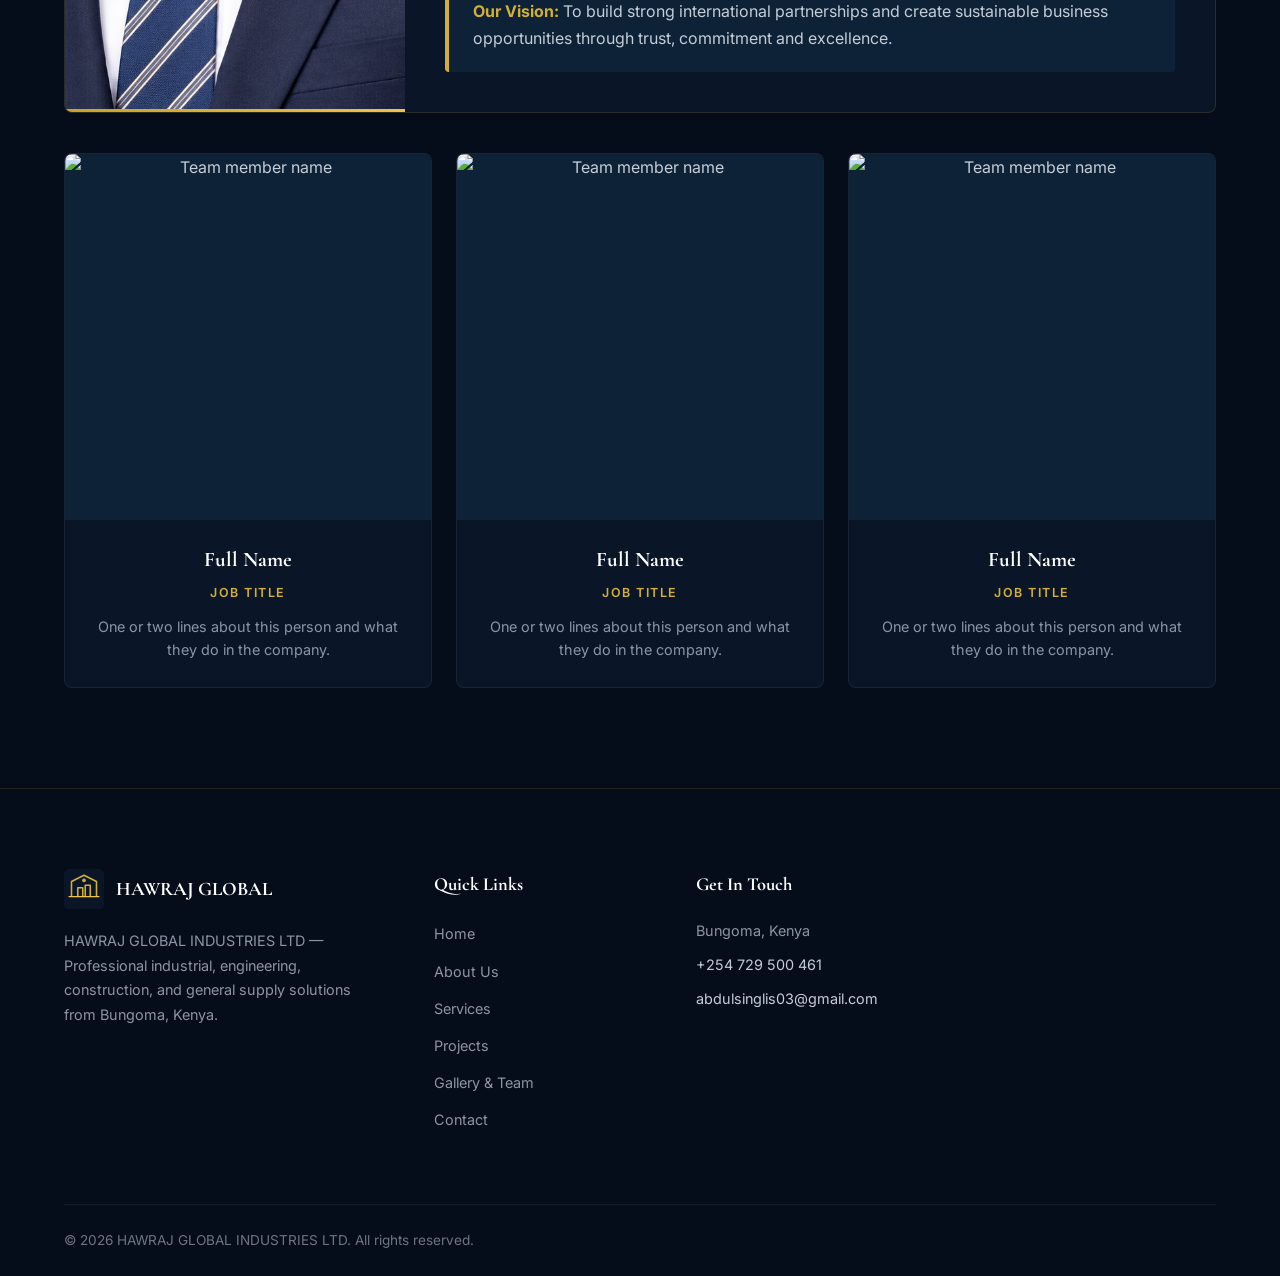
==== commit 8ee902a4: "Update gallery.html" ====
--- a/gallery.html
+++ b/gallery.html
@@ -237,6 +237,38 @@
       </div>
 
       <!-- Featured profile -->
+
+      <!-- Director profile (first) -->
+      <div class="lead-card">
+        <div class="lead-photo">
+          <img src="images/director.jpg" alt="Director of HAWRAJ GLOBAL INDUSTRIES LTD">
+        </div>
+
+        <div class="lead-body">
+          <h3>Director's Full Name</h3>
+          <p class="lead-role">Director – Head of Business | HAWRAJ GLOBAL INDUSTRIES LTD.</p>
+
+          <p>As Director and Head of Business at HAWRAJ GLOBAL INDUSTRIES LTD., she leads the company's direction, growth and day-to-day business strategy. She brings a hands-on, results-focused approach to leadership, with a firm commitment to professionalism, integrity and customer satisfaction.</p>
+
+          <p>She oversees the company's business operations, guides its service offering across industrial, engineering, construction and general supply solutions, and builds the trusted client and partner relationships on which the company is founded.</p>
+
+          <p>Under her leadership, HAWRAJ GLOBAL INDUSTRIES LTD. continues to work towards its vision of becoming a trusted leader in industrial and engineering solutions in Kenya and across East Africa.</p>
+
+          <h4>Key Areas of Responsibility</h4>
+          <ul class="lead-areas">
+            <li>Corporate Leadership &amp; Strategic Direction</li>
+            <li>Business Development &amp; Growth</li>
+            <li>Client &amp; Partner Relationships</li>
+            <li>Operations &amp; Quality Standards</li>
+            <li>Project Oversight &amp; Delivery</li>
+            <li>Company Governance &amp; Compliance</li>
+          </ul>
+
+          <blockquote class="lead-vision">
+            <strong>Message from the Director:</strong> We are committed to delivering quality, reliability and integrity in everything we do, and to building lasting partnerships with every client we serve.
+          </blockquote>
+        </div>
+      </div>
       <div class="lead-card">
         <div class="lead-photo">
           <img src="images/ashutosh-raj-singh.jpg" alt="Mr. Ashutosh Raj Singh, Business Head India">
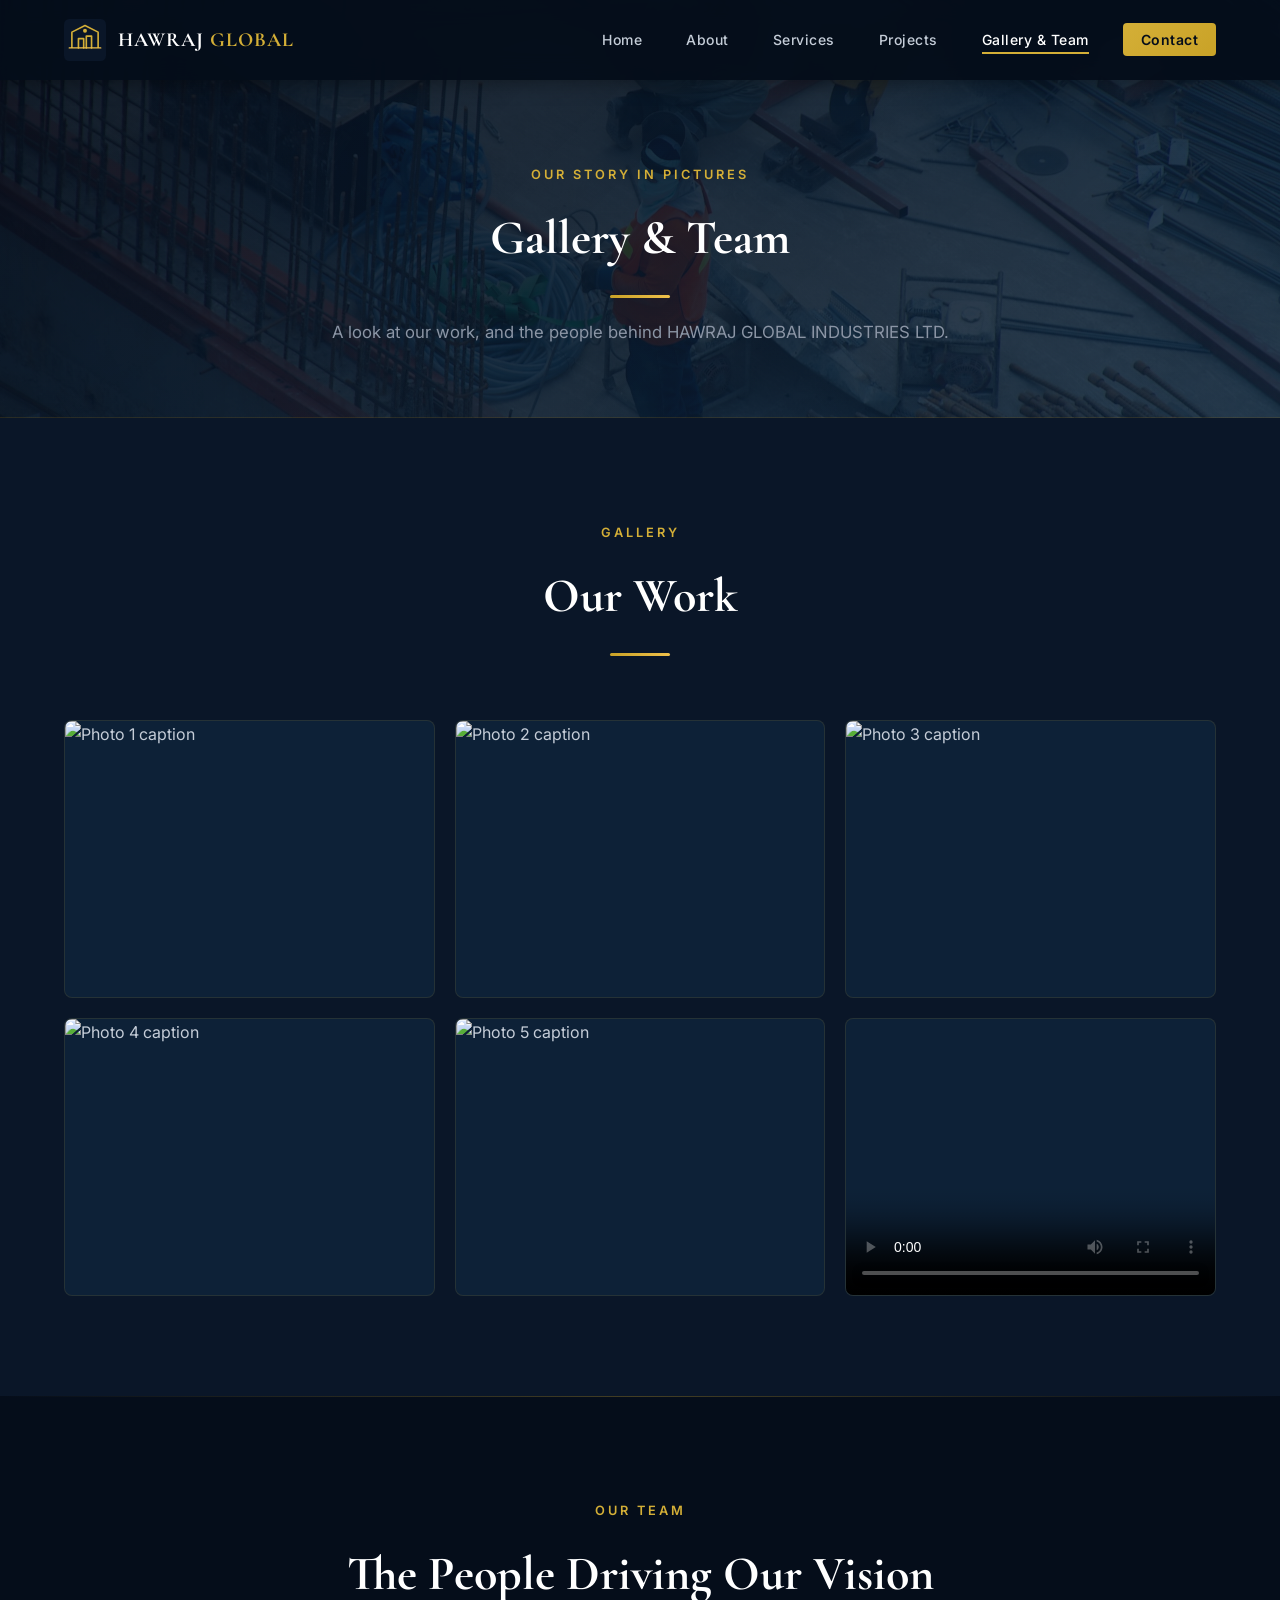
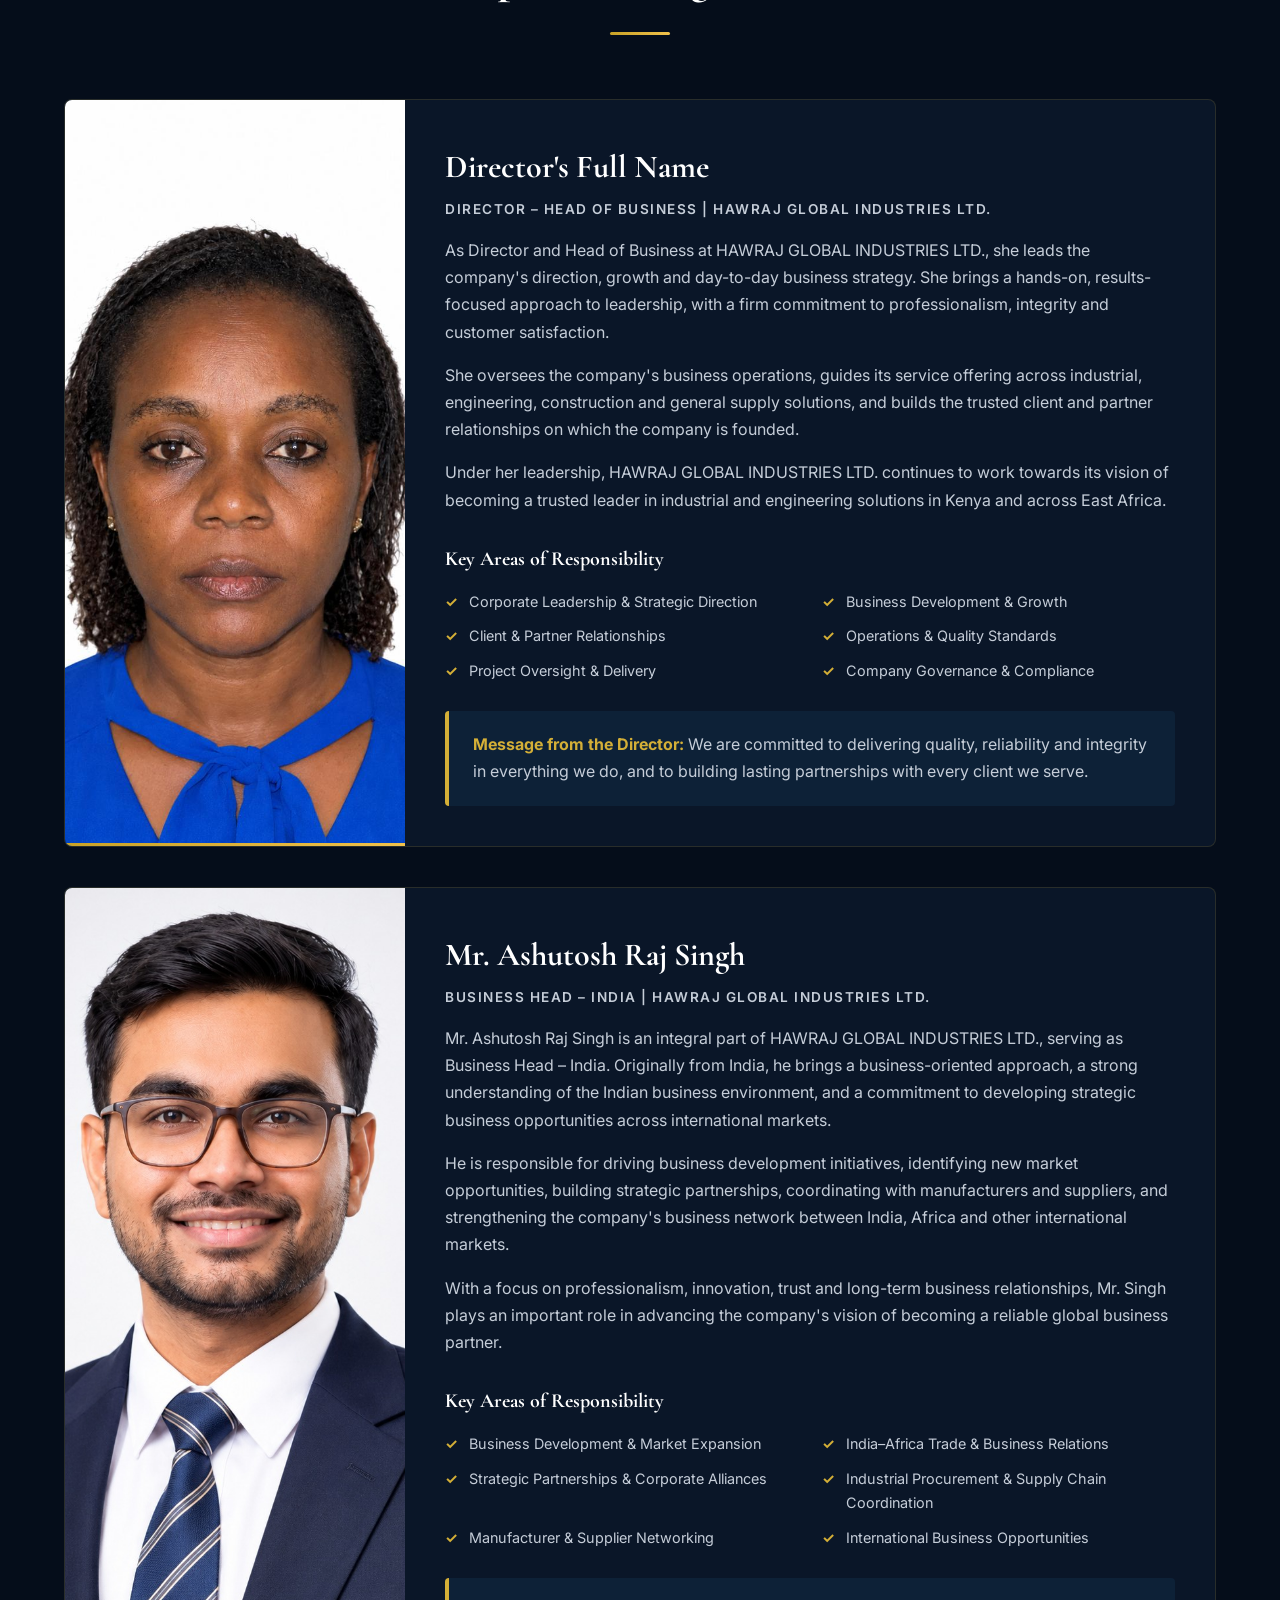
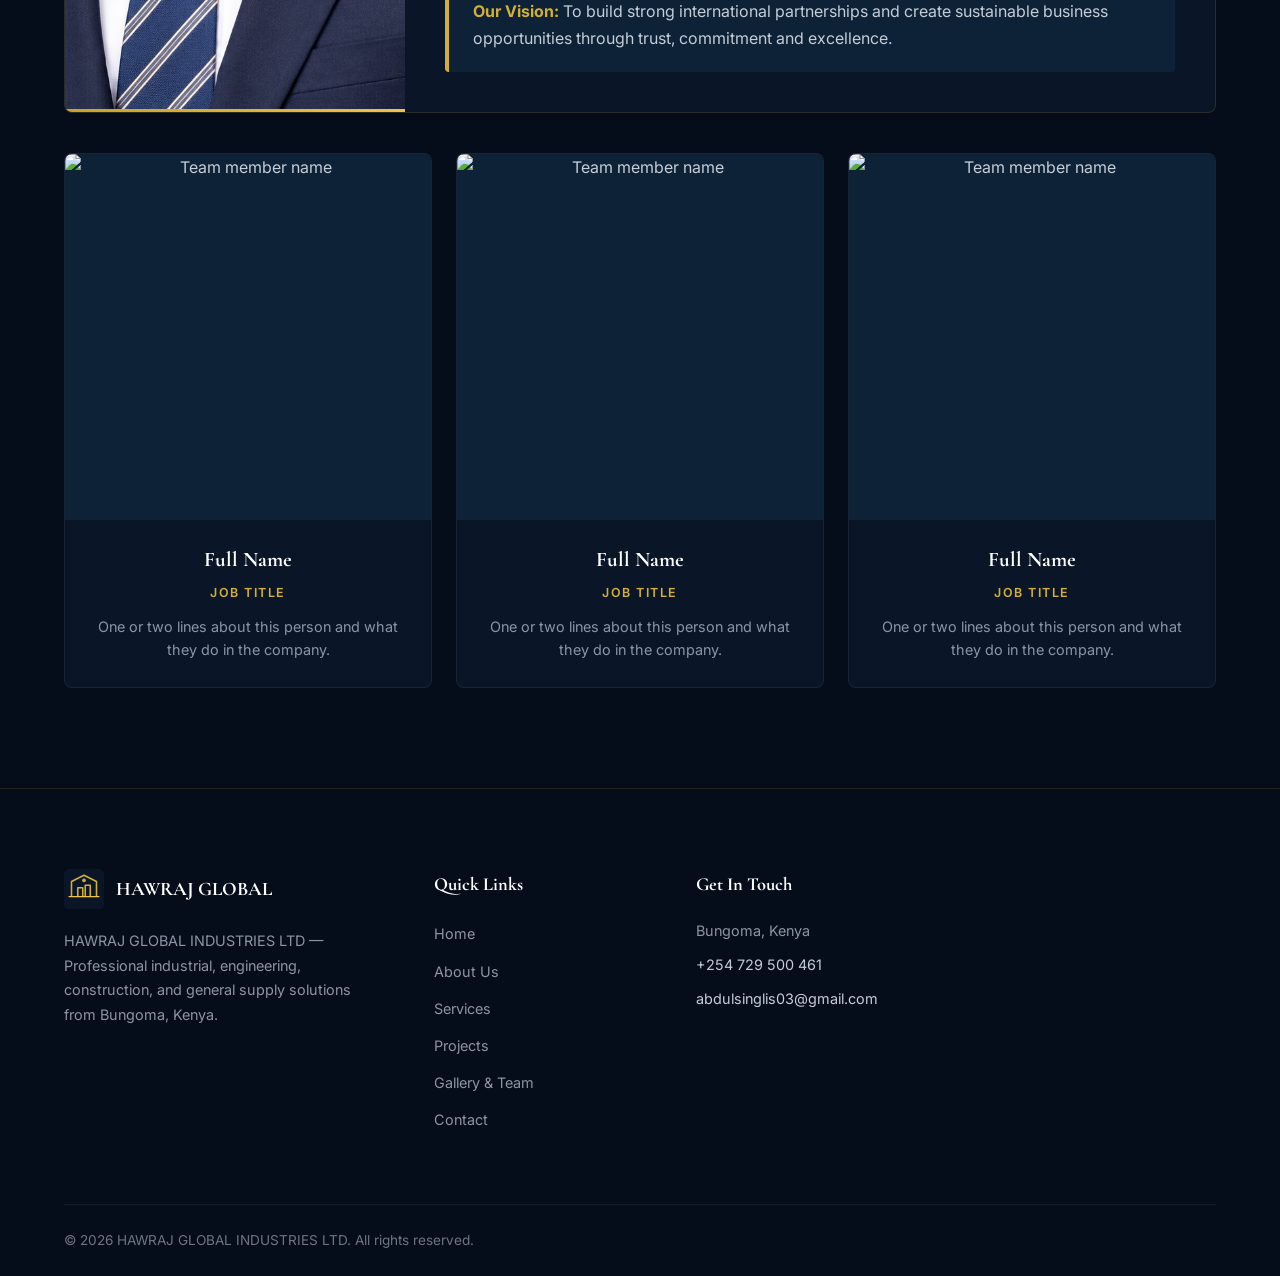
==== commit 348aa99d: "Update gallery.html" ====
--- a/gallery.html
+++ b/gallery.html
@@ -62,6 +62,24 @@
     .gallery__item:hover .gallery__caption { opacity: 1; }
 
     /* Lightbox */
+
+.gallery__video {
+      position: relative;
+      overflow: hidden;
+      border-radius: 8px;
+      aspect-ratio: 4/3;
+      background: var(--navy-700);
+      border: 1px solid rgba(212,175,55,.12);
+    }
+    .gallery__video video,
+    .gallery__video iframe {
+      width: 100%;
+      height: 100%;
+      object-fit: cover;
+      border: 0;
+      display: block;
+    }
+    
     .lightbox {
       position: fixed; inset: 0; z-index: 2000;
       background: rgba(5,13,26,.95);
@@ -219,10 +237,12 @@
           <img src="images/gallery-5.jpg" alt="Photo 5 caption" loading="lazy">
           <figcaption class="gallery__caption">Photo 5 caption</figcaption>
         </figure>
-        <figure class="gallery__item">
-          <img src="images/gallery-6.jpg" alt="Photo 6 caption" loading="lazy">
-          <figcaption class="gallery__caption">Photo 6 caption</figcaption>
-        </figure>
+        <figure class="gallery__video">
+  <video controls preload="metadata" poster="images/video-cover.jpg">
+    <source src="images/work-video.mp4" type="video/mp4">
+    Your browser does not support the video tag.
+  </video>
+</figure>
       </div>
     </div>
   </section>
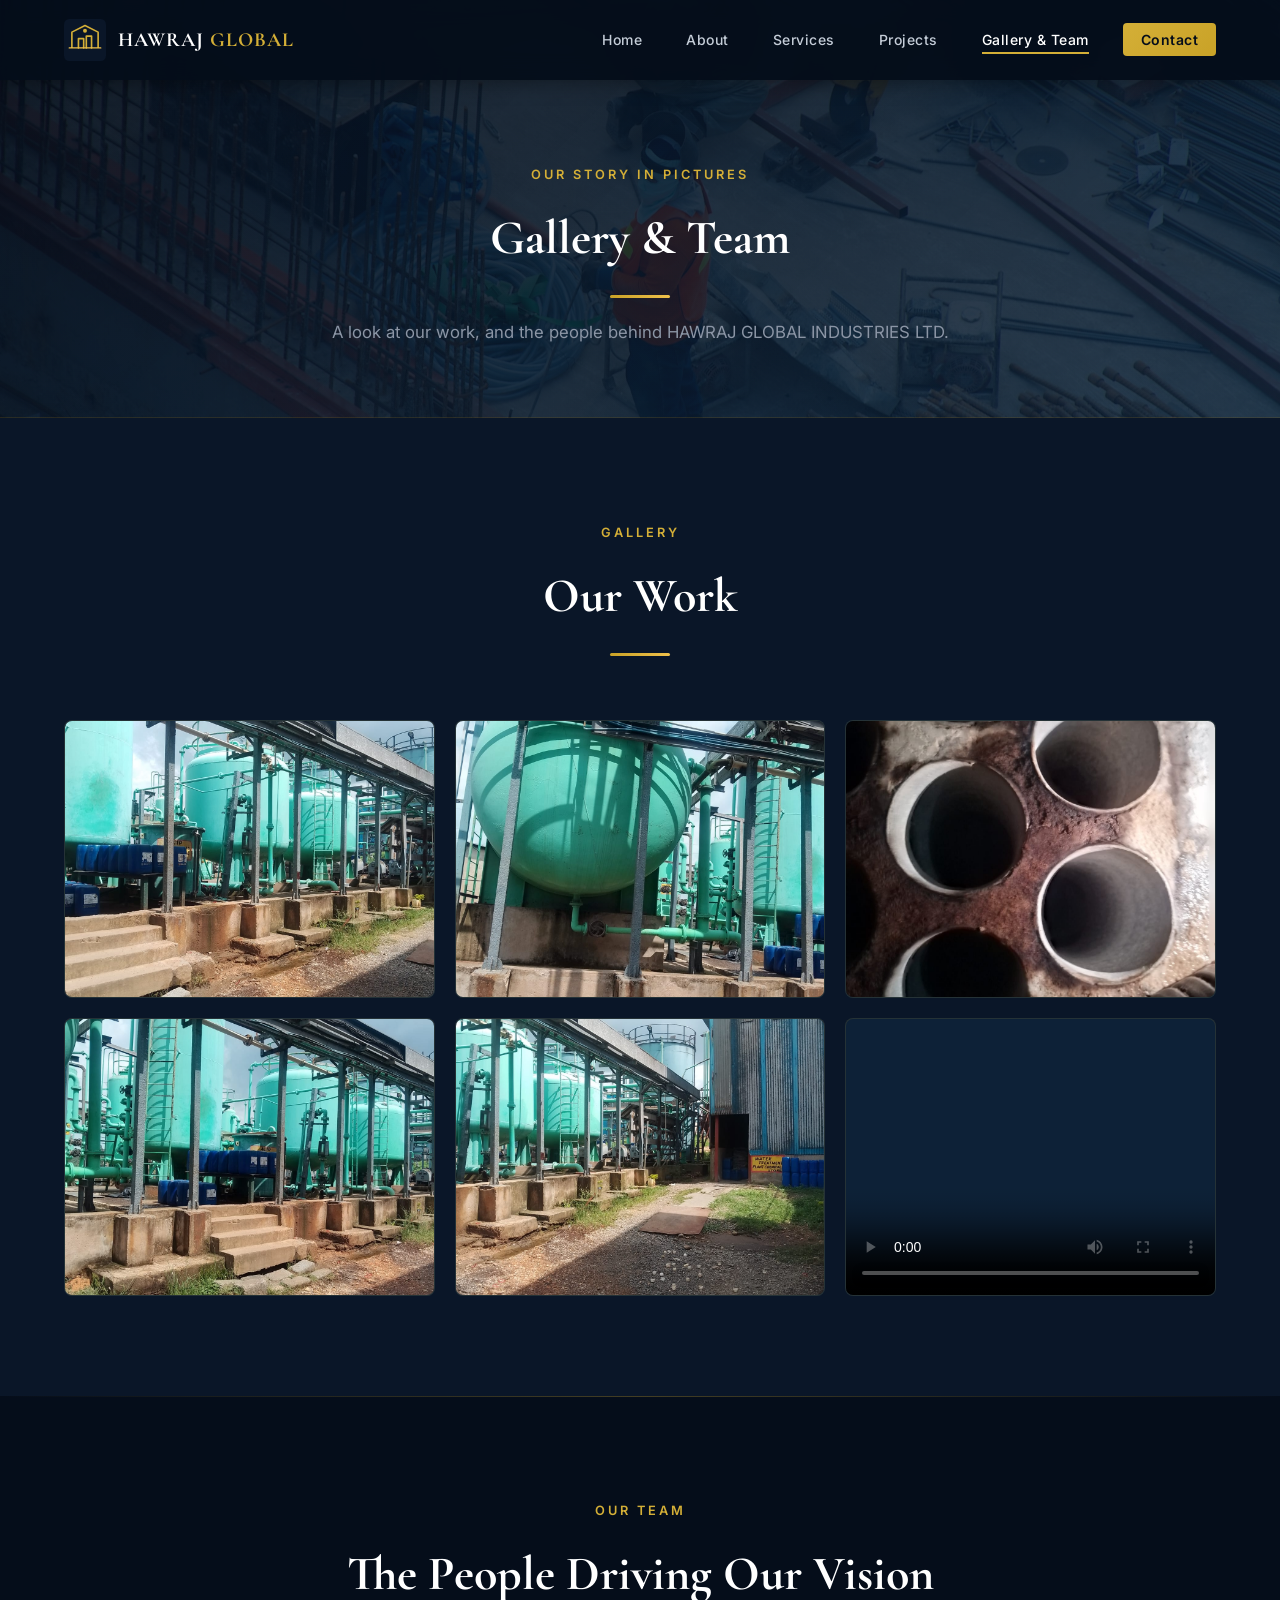
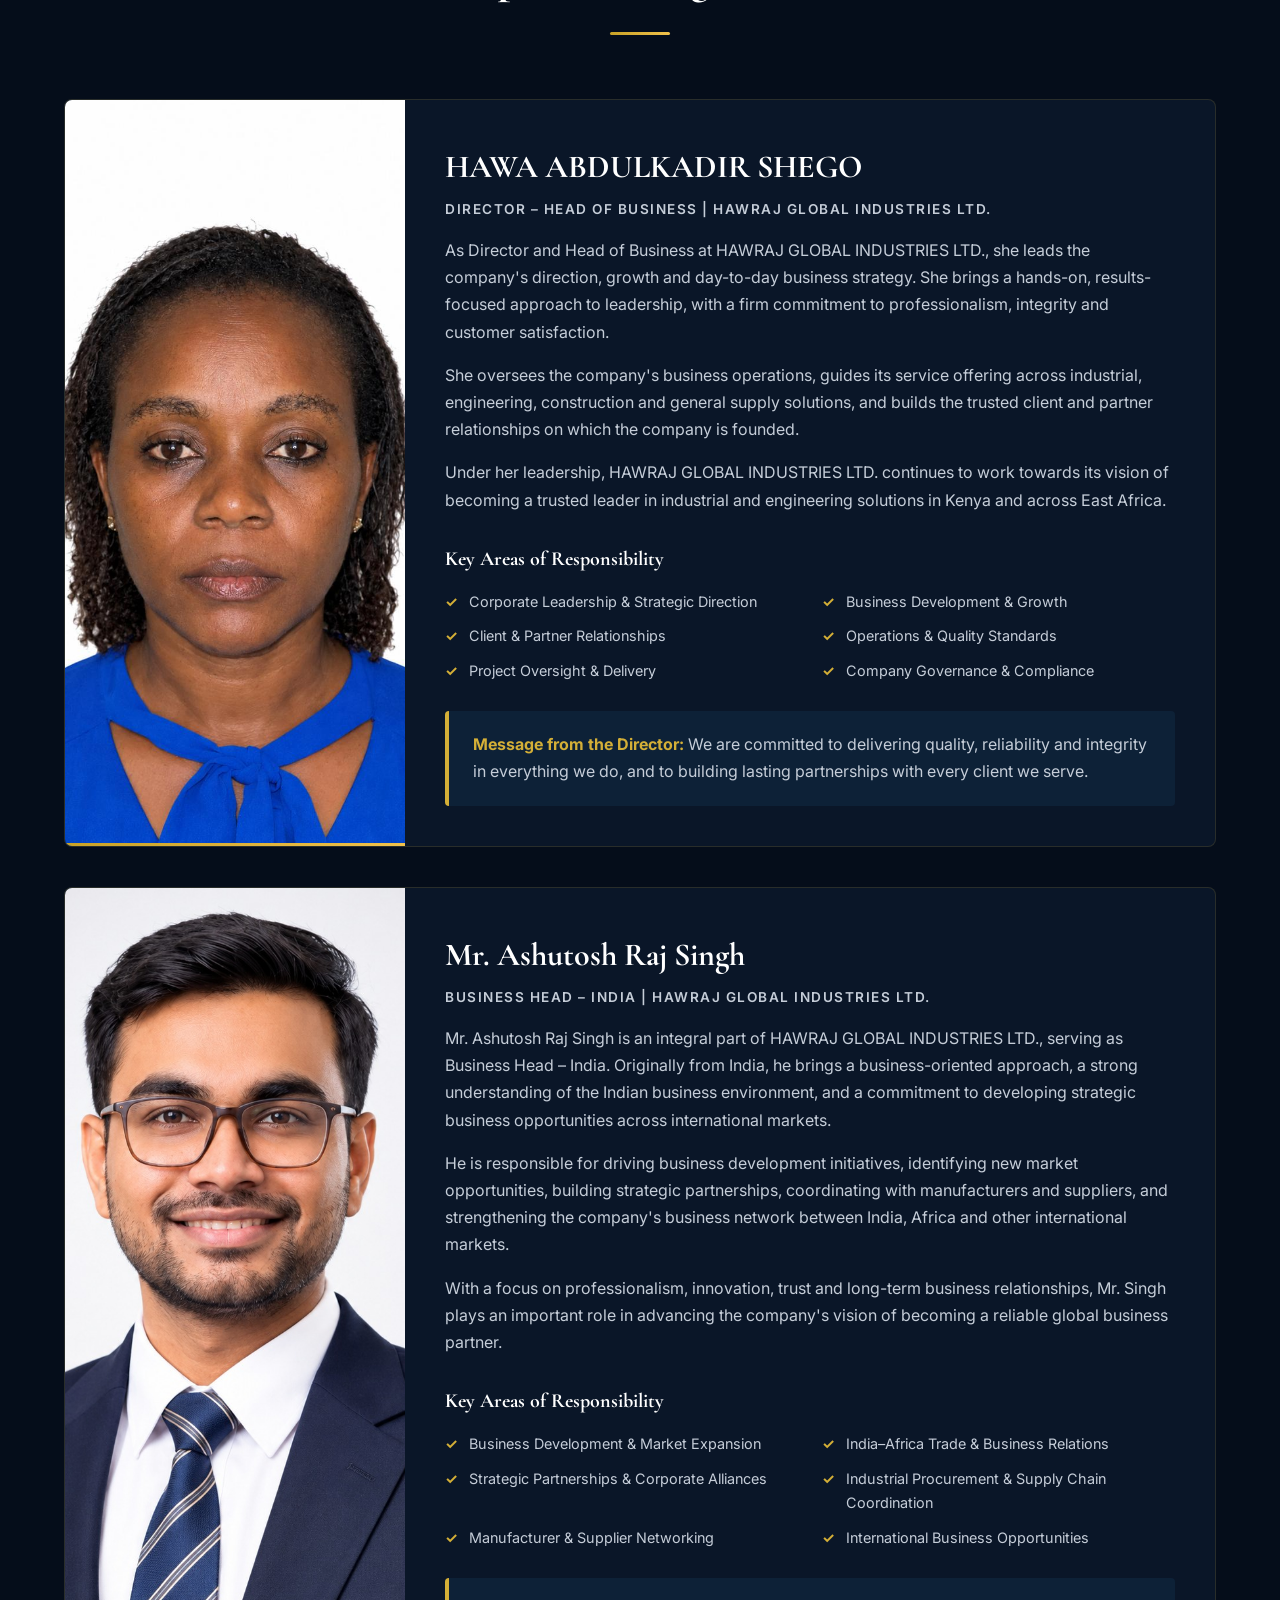
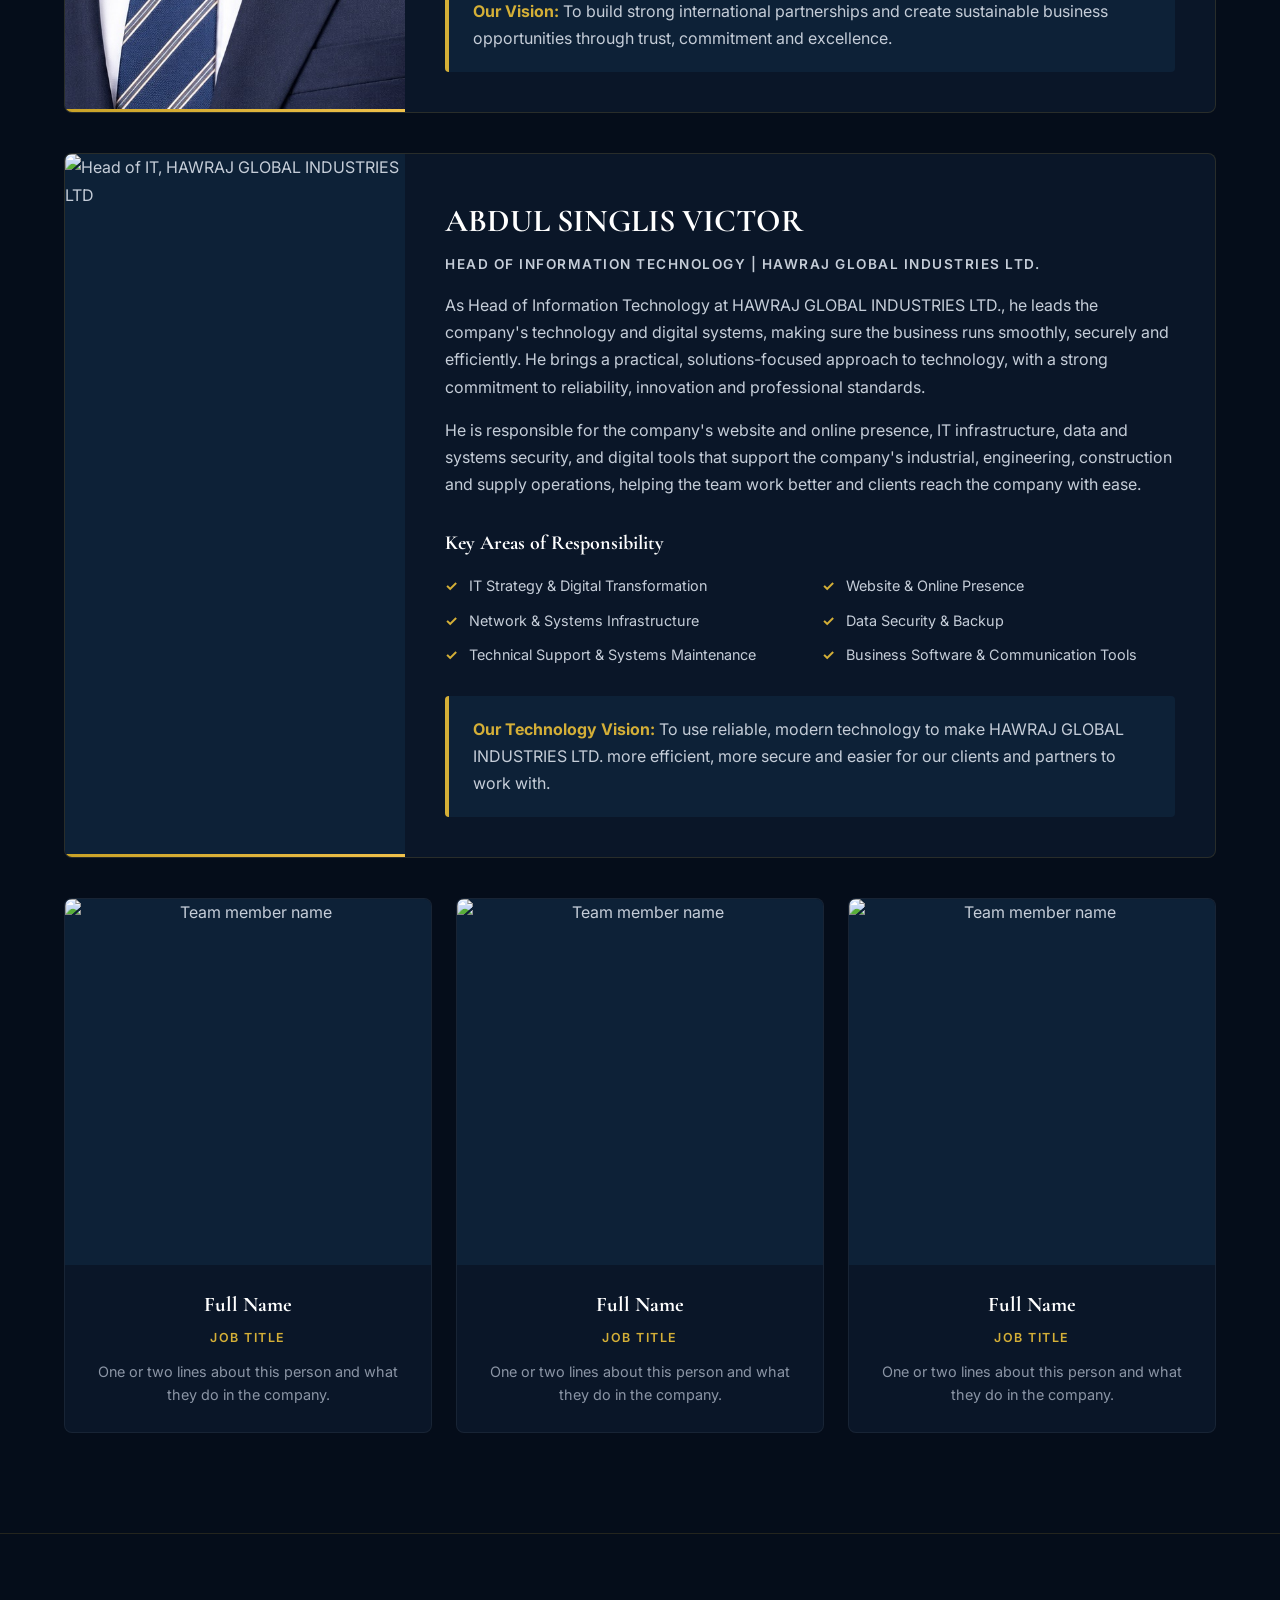
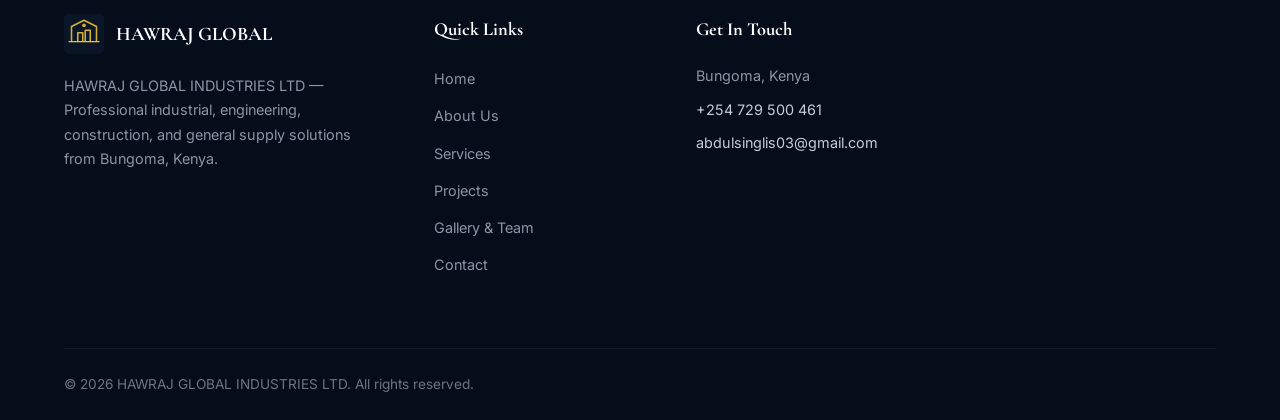
==== commit afc24fb6: "Update gallery.html" ====
--- a/gallery.html
+++ b/gallery.html
@@ -265,7 +265,7 @@
         </div>
 
         <div class="lead-body">
-          <h3>Director's Full Name</h3>
+          <h3> HAWA ABDULKADIR SHEGO </h3>
           <p class="lead-role">Director – Head of Business | HAWRAJ GLOBAL INDUSTRIES LTD.</p>
 
           <p>As Director and Head of Business at HAWRAJ GLOBAL INDUSTRIES LTD., she leads the company's direction, growth and day-to-day business strategy. She brings a hands-on, results-focused approach to leadership, with a firm commitment to professionalism, integrity and customer satisfaction.</p>
@@ -321,6 +321,36 @@
       </div>
 
       <!-- Other team members: copy one <article class="member"> block per person -->
+
+      <!-- IT Head profile -->
+      <div class="lead-card">
+        <div class="lead-photo">
+          <img src="images/it-head.jpg" alt="Head of IT, HAWRAJ GLOBAL INDUSTRIES LTD">
+        </div>
+
+        <div class="lead-body">
+          <h3>ABDUL SINGLIS VICTOR</h3>
+          <p class="lead-role">Head of Information Technology | HAWRAJ GLOBAL INDUSTRIES LTD.</p>
+
+          <p>As Head of Information Technology at HAWRAJ GLOBAL INDUSTRIES LTD., he leads the company's technology and digital systems, making sure the business runs smoothly, securely and efficiently. He brings a practical, solutions-focused approach to technology, with a strong commitment to reliability, innovation and professional standards.</p>
+
+          <p>He is responsible for the company's website and online presence, IT infrastructure, data and systems security, and digital tools that support the company's industrial, engineering, construction and supply operations, helping the team work better and clients reach the company with ease.</p>
+
+          <h4>Key Areas of Responsibility</h4>
+          <ul class="lead-areas">
+            <li>IT Strategy &amp; Digital Transformation</li>
+            <li>Website &amp; Online Presence</li>
+            <li>Network &amp; Systems Infrastructure</li>
+            <li>Data Security &amp; Backup</li>
+            <li>Technical Support &amp; Systems Maintenance</li>
+            <li>Business Software &amp; Communication Tools</li>
+          </ul>
+
+          <blockquote class="lead-vision">
+            <strong>Our Technology Vision:</strong> To use reliable, modern technology to make HAWRAJ GLOBAL INDUSTRIES LTD. more efficient, more secure and easier for our clients and partners to work with.
+          </blockquote>
+        </div>
+      </div>
       <div class="team__grid">
         <article class="member">
           <div class="member__photo"><img src="images/team-1.jpg" alt="Team member name" loading="lazy"></div>
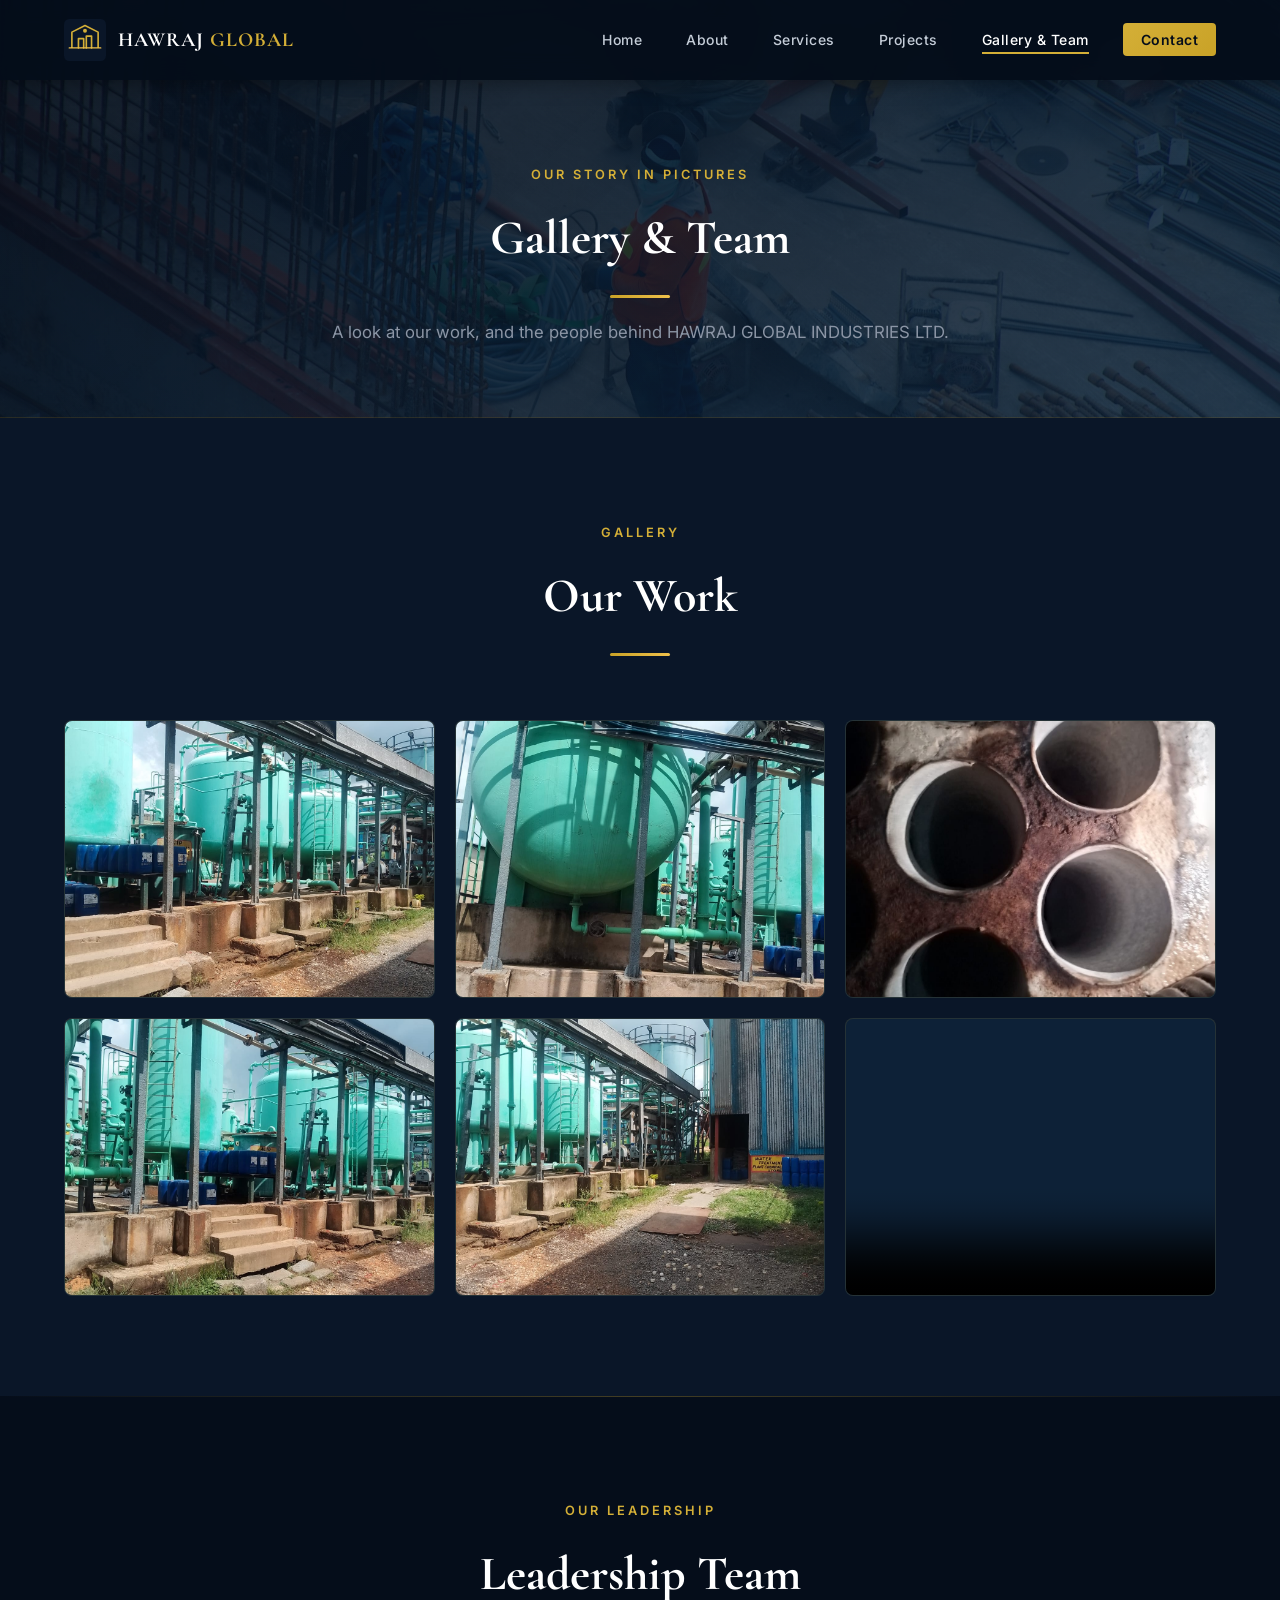
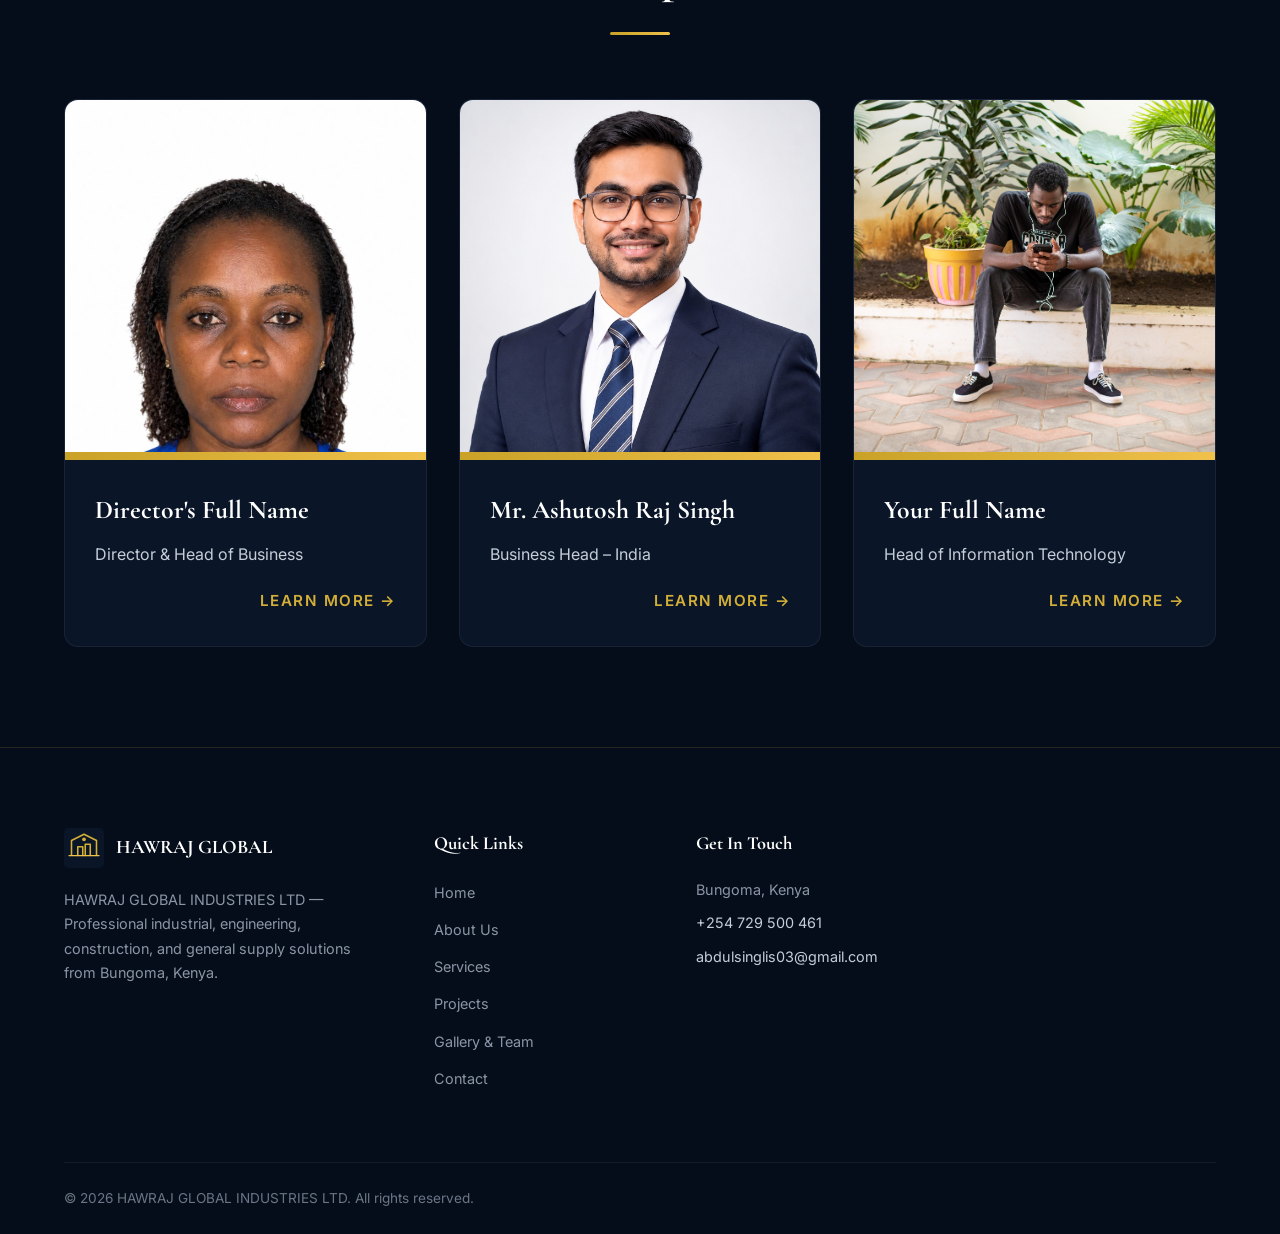
==== commit cc0976bc: "Update gallery.html" ====
--- a/gallery.html
+++ b/gallery.html
@@ -60,6 +60,68 @@
       transition: opacity var(--transition);
     }
     .gallery__item:hover .gallery__caption { opacity: 1; }
+
+
+  /* ---------- Leader cards (grid) ---------- */
+    .leaders__grid {
+      display: grid;
+      grid-template-columns: repeat(3, 1fr);
+      gap: 32px;
+    }
+    .leader {
+      background: var(--navy-800);
+      border: 1px solid rgba(255,255,255,.06);
+      border-radius: 14px;
+      overflow: hidden;
+      display: flex;
+      flex-direction: column;
+      cursor: pointer;
+      transition: all var(--transition);
+    }
+    .leader:hover { transform: translateY(-6px); border-color: rgba(212,175,55,.3); box-shadow: var(--shadow); }
+    .leader__photo { position: relative; aspect-ratio: 1/1; background: var(--navy-700); overflow: hidden; }
+    .leader__photo img { width: 100%; height: 100%; object-fit: cover; object-position: top center; transition: transform .6s ease; }
+    .leader:hover .leader__photo img { transform: scale(1.04); }
+    .leader__photo::after {
+      content: ''; position: absolute; left: 0; right: 0; bottom: 0; height: 8px;
+      background: linear-gradient(90deg, var(--gold-600), var(--gold-400));
+    }
+    .leader__info { padding: 28px 30px 32px; display: flex; flex-direction: column; flex: 1; }
+    .leader__name { font-family: var(--font-display); font-size: 1.6rem; font-weight: 700; color: var(--white); margin-bottom: 10px; }
+    .leader__role { color: var(--gray-300); font-size: 1rem; line-height: 1.5; margin-bottom: 22px; }
+    .leader__more {
+      margin-top: auto;
+      align-self: flex-end;
+      color: var(--gold-500);
+      font-weight: 600;
+      font-size: .95rem;
+      letter-spacing: 1.5px;
+      text-transform: uppercase;
+    }
+    .leader__more:hover { color: var(--gold-400); }
+    .leader__full { display: none; }
+
+    /* Profile pop-up */
+    .pmodal {
+      position: fixed; inset: 0; z-index: 2000;
+      background: rgba(5,13,26,.92);
+      display: none;
+      align-items: flex-start; justify-content: center;
+      padding: 90px 20px 40px;
+      overflow-y: auto;
+    }
+    .pmodal.open { display: flex; }
+    .pmodal__box { position: relative; width: 100%; max-width: 1000px; }
+    .pmodal__box .lead-card { margin: 0; }
+    .pmodal__close {
+      position: absolute; top: -52px; right: 0;
+      background: none; border: none; cursor: pointer;
+      color: var(--white); font-size: 2.4rem; line-height: 1;
+    }
+    .pmodal__close:hover { color: var(--gold-500); }
+
+    @media (max-width: 1024px) { .leaders__grid { grid-template-columns: repeat(2, 1fr); } }
+    @media (max-width: 640px) { .leaders__grid { grid-template-columns: 1fr; } }
 
     /* Lightbox */
 
@@ -247,141 +309,124 @@
     </div>
   </section>
 
-  <!-- Team -->
+ <!-- Team -->
   <section class="section team" id="team">
     <div class="container">
       <div class="section__header">
-        <span class="section__label">Our Team</span>
-        <h2 class="section__title">The People Driving Our Vision</h2>
+        <span class="section__label">Our Leadership</span>
+        <h2 class="section__title">Leadership Team</h2>
         <div class="section__divider"></div>
       </div>
 
-      <!-- Featured profile -->
-
-      <!-- Director profile (first) -->
-      <div class="lead-card">
-        <div class="lead-photo">
-          <img src="images/director.jpg" alt="Director of HAWRAJ GLOBAL INDUSTRIES LTD">
-        </div>
-
-        <div class="lead-body">
-          <h3> HAWA ABDULKADIR SHEGO </h3>
-          <p class="lead-role">Director – Head of Business | HAWRAJ GLOBAL INDUSTRIES LTD.</p>
-
-          <p>As Director and Head of Business at HAWRAJ GLOBAL INDUSTRIES LTD., she leads the company's direction, growth and day-to-day business strategy. She brings a hands-on, results-focused approach to leadership, with a firm commitment to professionalism, integrity and customer satisfaction.</p>
-
-          <p>She oversees the company's business operations, guides its service offering across industrial, engineering, construction and general supply solutions, and builds the trusted client and partner relationships on which the company is founded.</p>
-
-          <p>Under her leadership, HAWRAJ GLOBAL INDUSTRIES LTD. continues to work towards its vision of becoming a trusted leader in industrial and engineering solutions in Kenya and across East Africa.</p>
-
-          <h4>Key Areas of Responsibility</h4>
-          <ul class="lead-areas">
-            <li>Corporate Leadership &amp; Strategic Direction</li>
-            <li>Business Development &amp; Growth</li>
-            <li>Client &amp; Partner Relationships</li>
-            <li>Operations &amp; Quality Standards</li>
-            <li>Project Oversight &amp; Delivery</li>
-            <li>Company Governance &amp; Compliance</li>
-          </ul>
-
-          <blockquote class="lead-vision">
-            <strong>Message from the Director:</strong> We are committed to delivering quality, reliability and integrity in everything we do, and to building lasting partnerships with every client we serve.
-          </blockquote>
-        </div>
-      </div>
-      <div class="lead-card">
-        <div class="lead-photo">
-          <img src="images/ashutosh-raj-singh.jpg" alt="Mr. Ashutosh Raj Singh, Business Head India">
-        </div>
-
-        <div class="lead-body">
-          <h3>Mr. Ashutosh Raj Singh</h3>
-          <p class="lead-role">Business Head – India | HAWRAJ GLOBAL INDUSTRIES LTD.</p>
-
-          <p>Mr. Ashutosh Raj Singh is an integral part of HAWRAJ GLOBAL INDUSTRIES LTD., serving as Business Head – India. Originally from India, he brings a business-oriented approach, a strong understanding of the Indian business environment, and a commitment to developing strategic business opportunities across international markets.</p>
-
-          <p>He is responsible for driving business development initiatives, identifying new market opportunities, building strategic partnerships, coordinating with manufacturers and suppliers, and strengthening the company's business network between India, Africa and other international markets.</p>
-
-          <p>With a focus on professionalism, innovation, trust and long-term business relationships, Mr. Singh plays an important role in advancing the company's vision of becoming a reliable global business partner.</p>
-
-          <h4>Key Areas of Responsibility</h4>
-          <ul class="lead-areas">
-            <li>Business Development &amp; Market Expansion</li>
-            <li>India–Africa Trade &amp; Business Relations</li>
-            <li>Strategic Partnerships &amp; Corporate Alliances</li>
-            <li>Industrial Procurement &amp; Supply Chain Coordination</li>
-            <li>Manufacturer &amp; Supplier Networking</li>
-            <li>International Business Opportunities</li>
-          </ul>
-
-          <blockquote class="lead-vision">
-            <strong>Our Vision:</strong> To build strong international partnerships and create sustainable business opportunities through trust, commitment and excellence.
-          </blockquote>
-        </div>
-      </div>
-
-      <!-- Other team members: copy one <article class="member"> block per person -->
-
-      <!-- IT Head profile -->
-      <div class="lead-card">
-        <div class="lead-photo">
-          <img src="images/it-head.jpg" alt="Head of IT, HAWRAJ GLOBAL INDUSTRIES LTD">
-        </div>
-
-        <div class="lead-body">
-          <h3>ABDUL SINGLIS VICTOR</h3>
-          <p class="lead-role">Head of Information Technology | HAWRAJ GLOBAL INDUSTRIES LTD.</p>
-
-          <p>As Head of Information Technology at HAWRAJ GLOBAL INDUSTRIES LTD., he leads the company's technology and digital systems, making sure the business runs smoothly, securely and efficiently. He brings a practical, solutions-focused approach to technology, with a strong commitment to reliability, innovation and professional standards.</p>
-
-          <p>He is responsible for the company's website and online presence, IT infrastructure, data and systems security, and digital tools that support the company's industrial, engineering, construction and supply operations, helping the team work better and clients reach the company with ease.</p>
-
-          <h4>Key Areas of Responsibility</h4>
-          <ul class="lead-areas">
-            <li>IT Strategy &amp; Digital Transformation</li>
-            <li>Website &amp; Online Presence</li>
-            <li>Network &amp; Systems Infrastructure</li>
-            <li>Data Security &amp; Backup</li>
-            <li>Technical Support &amp; Systems Maintenance</li>
-            <li>Business Software &amp; Communication Tools</li>
-          </ul>
-
-          <blockquote class="lead-vision">
-            <strong>Our Technology Vision:</strong> To use reliable, modern technology to make HAWRAJ GLOBAL INDUSTRIES LTD. more efficient, more secure and easier for our clients and partners to work with.
-          </blockquote>
-        </div>
-      </div>
-      <div class="team__grid">
-        <article class="member">
-          <div class="member__photo"><img src="images/team-1.jpg" alt="Team member name" loading="lazy"></div>
-          <div class="member__info">
-            <h3 class="member__name">Full Name</h3>
-            <p class="member__role">Job Title</p>
-            <p class="member__bio">One or two lines about this person and what they do in the company.</p>
+      <div class="leaders__grid">
+
+        <!-- 1. DIRECTOR -->
+        <article class="leader">
+          <div class="leader__photo"><img src="images/director.jpg" alt="Director" loading="lazy"></div>
+          <div class="leader__info">
+            <h3 class="leader__name">Director's Full Name</h3>
+            <p class="leader__role">Director &amp; Head of Business</p>
+            <a href="#" class="leader__more">Learn More &rarr;</a>
+          </div>
+          <div class="leader__full">
+            <div class="lead-card">
+              <div class="lead-photo"><img src="images/director.jpg" alt="Director"></div>
+              <div class="lead-body">
+                <h3>Director's Full Name</h3>
+                <p class="lead-role">Director – Head of Business | HAWRAJ GLOBAL INDUSTRIES LTD.</p>
+                <p>As Director and Head of Business at HAWRAJ GLOBAL INDUSTRIES LTD., she leads the company's direction, growth and day-to-day business strategy. She brings a hands-on, results-focused approach to leadership, with a firm commitment to professionalism, integrity and customer satisfaction.</p>
+                <p>She oversees the company's business operations, guides its service offering across industrial, engineering, construction and general supply solutions, and builds the trusted client and partner relationships on which the company is founded.</p>
+                <h4>Key Areas of Responsibility</h4>
+                <ul class="lead-areas">
+                  <li>Corporate Leadership &amp; Strategic Direction</li>
+                  <li>Business Development &amp; Growth</li>
+                  <li>Client &amp; Partner Relationships</li>
+                  <li>Operations &amp; Quality Standards</li>
+                  <li>Project Oversight &amp; Delivery</li>
+                  <li>Company Governance &amp; Compliance</li>
+                </ul>
+                <blockquote class="lead-vision"><strong>Message from the Director:</strong> We are committed to delivering quality, reliability and integrity in everything we do, and to building lasting partnerships with every client we serve.</blockquote>
+              </div>
+            </div>
           </div>
         </article>
 
-        <article class="member">
-          <div class="member__photo"><img src="images/team-2.jpg" alt="Team member name" loading="lazy"></div>
-          <div class="member__info">
-            <h3 class="member__name">Full Name</h3>
-            <p class="member__role">Job Title</p>
-            <p class="member__bio">One or two lines about this person and what they do in the company.</p>
+        <!-- 2. ASHUTOSH RAJ SINGH -->
+        <article class="leader">
+          <div class="leader__photo"><img src="images/ashutosh-raj-singh.jpg" alt="Mr. Ashutosh Raj Singh" loading="lazy"></div>
+          <div class="leader__info">
+            <h3 class="leader__name">Mr. Ashutosh Raj Singh</h3>
+            <p class="leader__role">Business Head – India</p>
+            <a href="#" class="leader__more">Learn More &rarr;</a>
+          </div>
+          <div class="leader__full">
+            <div class="lead-card">
+              <div class="lead-photo"><img src="images/ashutosh-raj-singh.jpg" alt="Mr. Ashutosh Raj Singh"></div>
+              <div class="lead-body">
+                <h3>Mr. Ashutosh Raj Singh</h3>
+                <p class="lead-role">Business Head – India | HAWRAJ GLOBAL INDUSTRIES LTD.</p>
+                <p>Mr. Ashutosh Raj Singh is an integral part of HAWRAJ GLOBAL INDUSTRIES LTD., serving as Business Head – India. Originally from India, he brings a business-oriented approach, a strong understanding of the Indian business environment, and a commitment to developing strategic business opportunities across international markets.</p>
+                <p>He is responsible for driving business development initiatives, identifying new market opportunities, building strategic partnerships, coordinating with manufacturers and suppliers, and strengthening the company's business network between India, Africa and other international markets.</p>
+                <p>With a focus on professionalism, innovation, trust and long-term business relationships, Mr. Singh plays an important role in advancing the company's vision of becoming a reliable global business partner.</p>
+                <h4>Key Areas of Responsibility</h4>
+                <ul class="lead-areas">
+                  <li>Business Development &amp; Market Expansion</li>
+                  <li>India–Africa Trade &amp; Business Relations</li>
+                  <li>Strategic Partnerships &amp; Corporate Alliances</li>
+                  <li>Industrial Procurement &amp; Supply Chain Coordination</li>
+                  <li>Manufacturer &amp; Supplier Networking</li>
+                  <li>International Business Opportunities</li>
+                </ul>
+                <blockquote class="lead-vision"><strong>Our Vision:</strong> To build strong international partnerships and create sustainable business opportunities through trust, commitment and excellence.</blockquote>
+              </div>
+            </div>
           </div>
         </article>
 
-        <article class="member">
-          <div class="member__photo"><img src="images/team-3.jpg" alt="Team member name" loading="lazy"></div>
-          <div class="member__info">
-            <h3 class="member__name">Full Name</h3>
-            <p class="member__role">Job Title</p>
-            <p class="member__bio">One or two lines about this person and what they do in the company.</p>
+        <!-- 3. HEAD OF IT -->
+        <article class="leader">
+          <div class="leader__photo"><img src="images/it-head.jpg" alt="Head of IT" loading="lazy"></div>
+          <div class="leader__info">
+            <h3 class="leader__name">Your Full Name</h3>
+            <p class="leader__role">Head of Information Technology</p>
+            <a href="#" class="leader__more">Learn More &rarr;</a>
+          </div>
+          <div class="leader__full">
+            <div class="lead-card">
+              <div class="lead-photo"><img src="images/it-head.jpg" alt="Head of IT"></div>
+              <div class="lead-body">
+                <h3>Your Full Name</h3>
+                <p class="lead-role">Head of Information Technology | HAWRAJ GLOBAL INDUSTRIES LTD.</p>
+                <p>As Head of Information Technology at HAWRAJ GLOBAL INDUSTRIES LTD., he leads the company's technology and digital systems, making sure the business runs smoothly, securely and efficiently. He brings a practical, solutions-focused approach to technology, with a strong commitment to reliability, innovation and professional standards.</p>
+                <p>He is responsible for the company's website and online presence, IT infrastructure, data and systems security, and digital tools that support the company's operations, helping the team work better and clients reach the company with ease.</p>
+                <h4>Key Areas of Responsibility</h4>
+                <ul class="lead-areas">
+                  <li>IT Strategy &amp; Digital Transformation</li>
+                  <li>Website &amp; Online Presence</li>
+                  <li>Network &amp; Systems Infrastructure</li>
+                  <li>Data Security &amp; Backup</li>
+                  <li>Technical Support &amp; Systems Maintenance</li>
+                  <li>Business Software &amp; Communication Tools</li>
+                </ul>
+                <blockquote class="lead-vision"><strong>Our Technology Vision:</strong> To use reliable, modern technology to make HAWRAJ GLOBAL INDUSTRIES LTD. more efficient, more secure and easier for our clients and partners to work with.</blockquote>
+              </div>
+            </div>
           </div>
         </article>
+
+        <!-- To add another leader: copy one whole <article class="leader"> ... </article> block -->
+
       </div>
     </div>
   </section>
 
+  <!-- Profile pop-up -->
+  <div class="pmodal" id="pmodal">
+    <div class="pmodal__box">
+      <button class="pmodal__close" id="pmodal-close" aria-label="Close">&times;</button>
+      <div id="pmodal-body"></div>
+    </div>
+  </div>
   <!-- Footer -->
   <footer class="footer">
     <div class="container">
@@ -444,6 +489,22 @@
 
     // Footer year
     document.getElementById('year').textContent = new Date().getFullYear();
+
+    // Leader profile pop-up
+    var pm = document.getElementById('pmodal');
+    var pmBody = document.getElementById('pmodal-body');
+    document.querySelectorAll('.leader').forEach(function (card) {
+      card.addEventListener('click', function (e) {
+        e.preventDefault();
+        pmBody.innerHTML = card.querySelector('.leader__full').innerHTML;
+        pm.classList.add('open');
+        document.body.style.overflow = 'hidden';
+      });
+    });
+    function closePm() { pm.classList.remove('open'); document.body.style.overflow = ''; }
+    document.getElementById('pmodal-close').addEventListener('click', closePm);
+    pm.addEventListener('click', function (e) { if (e.target === pm) closePm(); });
+    document.addEventListener('keydown', function (e) { if (e.key === 'Escape') closePm(); });
 
     // Lightbox
     var lb = document.getElementById('lightbox');
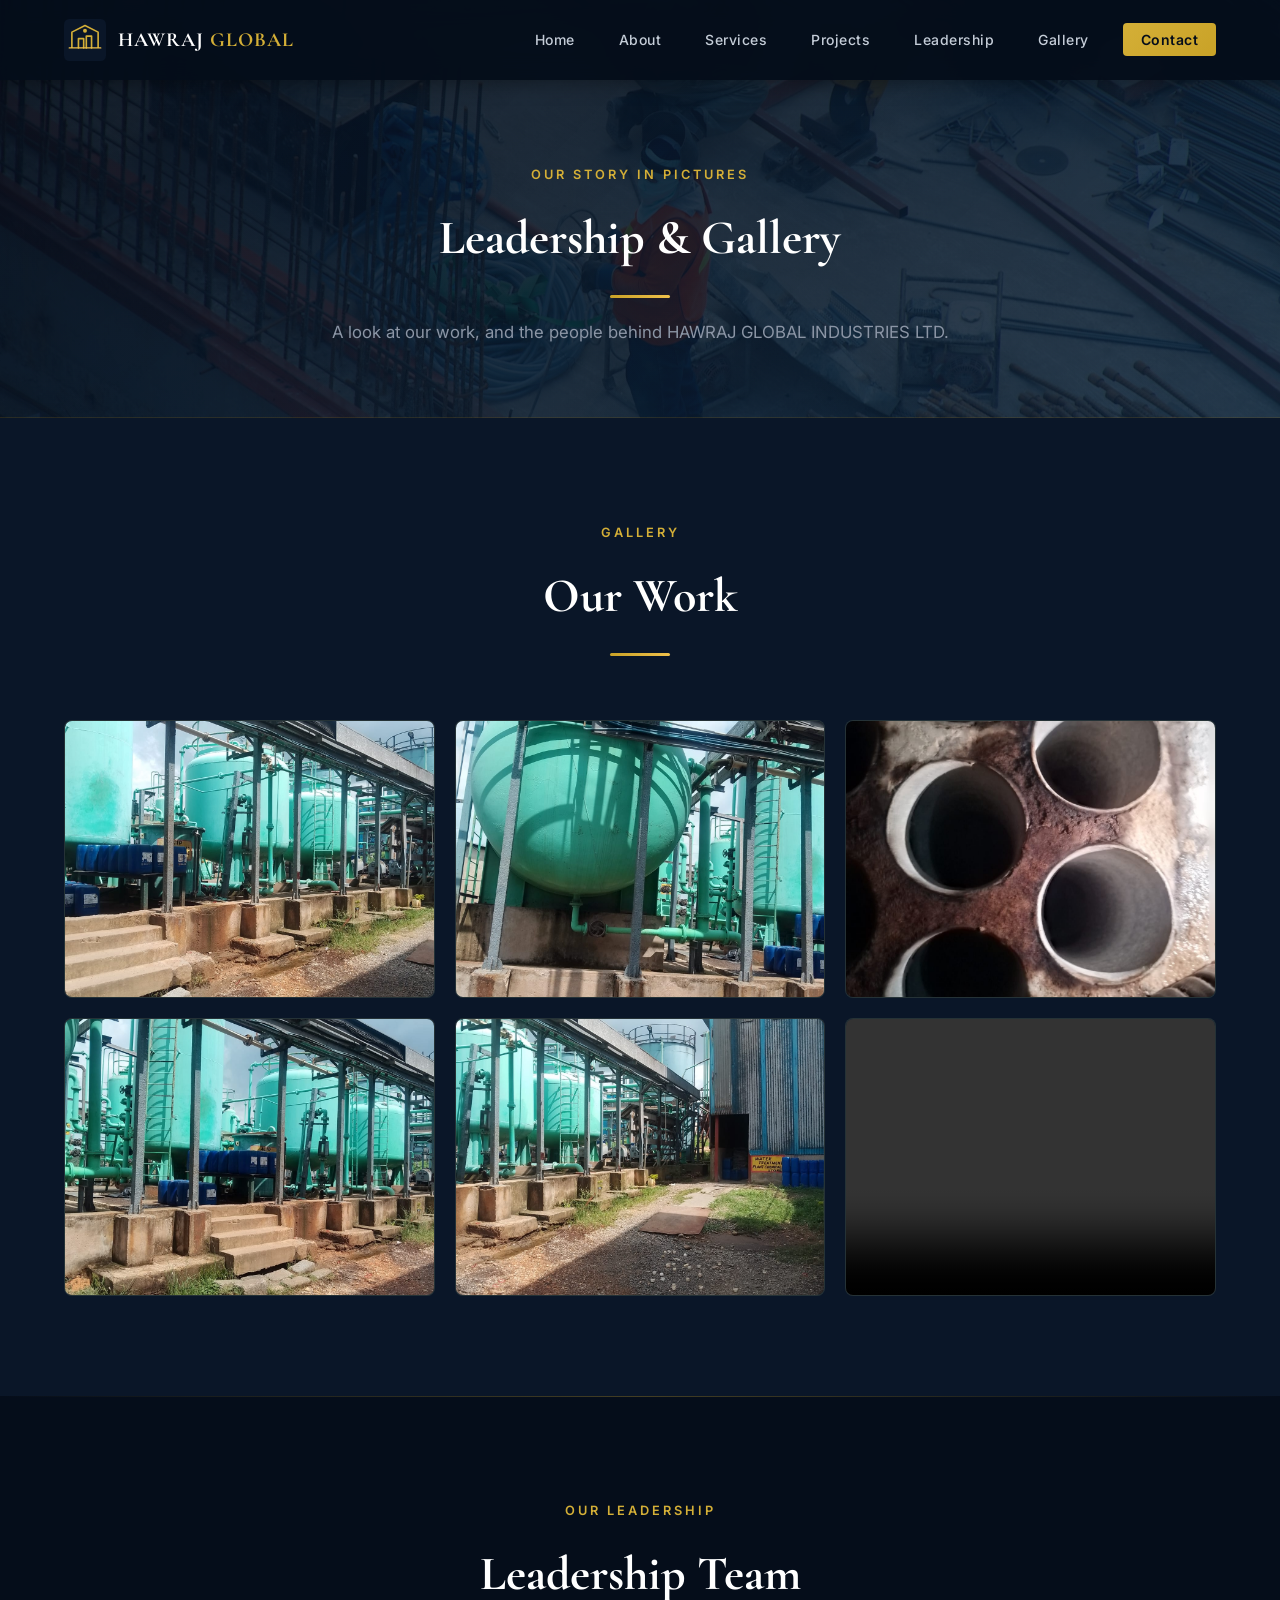
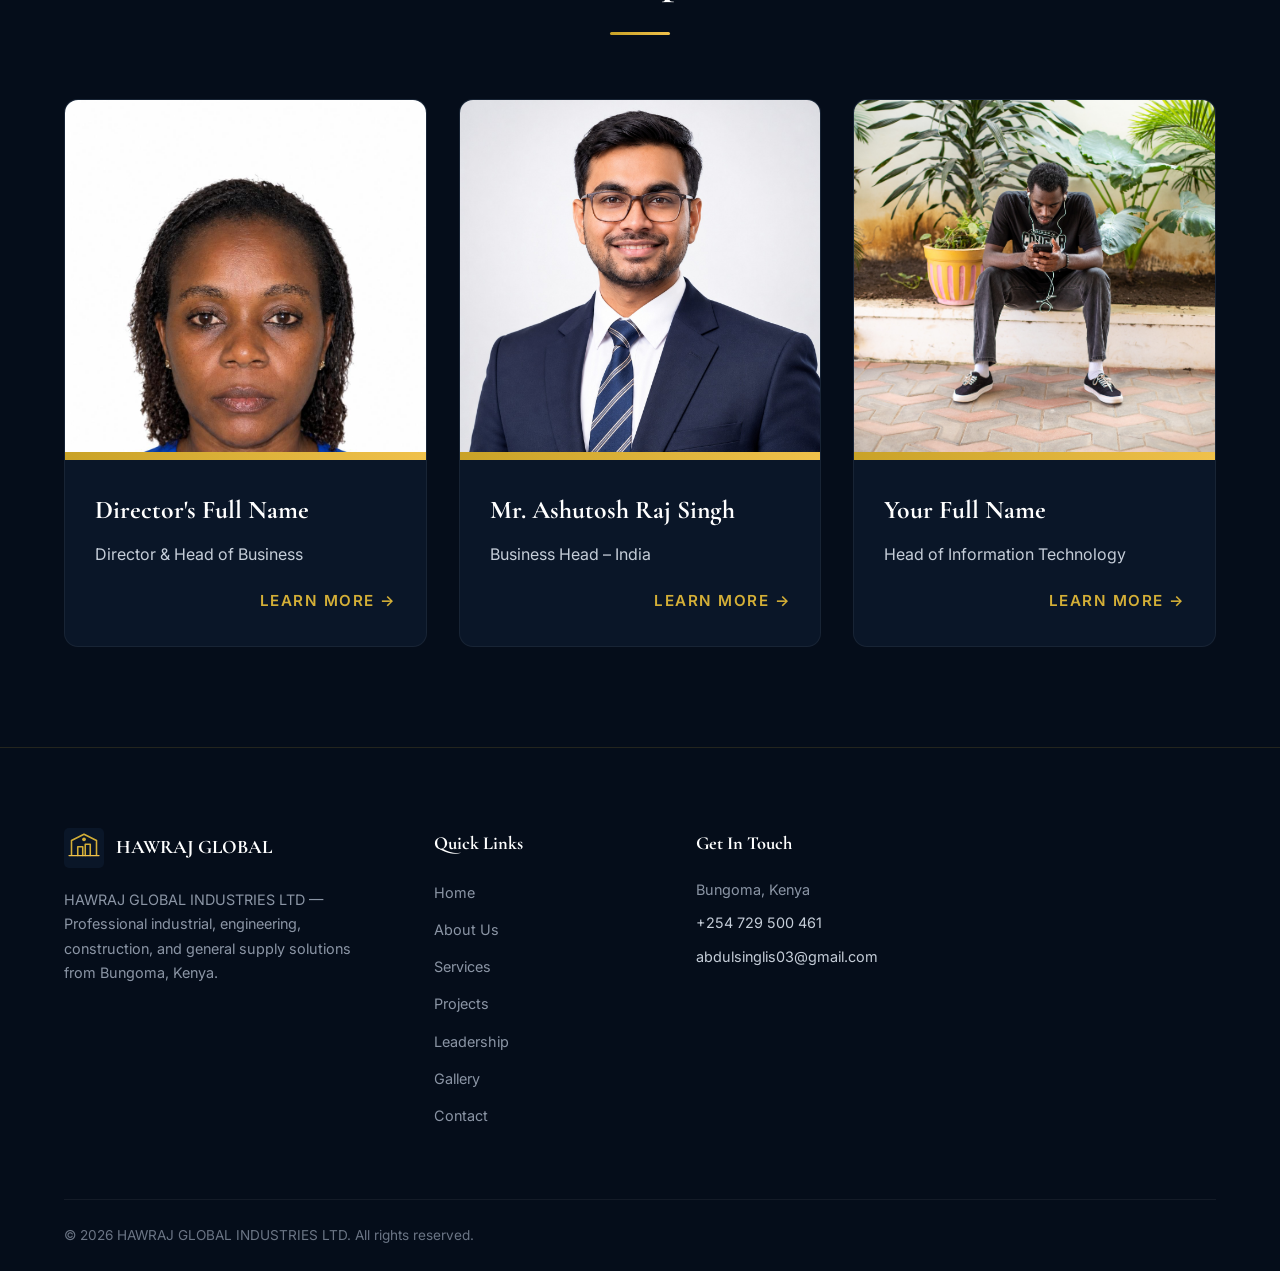
==== commit 806e4ef4: "Update gallery.html" ====
--- a/gallery.html
+++ b/gallery.html
@@ -4,7 +4,7 @@
   <meta charset="UTF-8">
   <meta name="viewport" content="width=device-width, initial-scale=1.0">
   <meta name="description" content="Gallery and team of HAWRAJ GLOBAL INDUSTRIES LTD — photos of our work and the people behind the company.">
-  <title>Gallery & Team | HAWRAJ GLOBAL INDUSTRIES LTD</title>
+  <title>Leadership & Gallery | HAWRAJ GLOBAL INDUSTRIES LTD</title>
   <link rel="preconnect" href="https://fonts.googleapis.com">
   <link rel="preconnect" href="https://fonts.gstatic.com" crossorigin>
   <link href="https://fonts.googleapis.com/css2?family=Cormorant+Garamond:wght@500;600;700&family=Inter:wght@300;400;500;600;700&display=swap" rel="stylesheet">
@@ -246,7 +246,8 @@
         <li><a href="index.html#about" class="nav__link">About</a></li>
         <li><a href="index.html#services" class="nav__link">Services</a></li>
         <li><a href="index.html#projects" class="nav__link">Projects</a></li>
-        <li><a href="gallery.html" class="nav__link active">Gallery &amp; Team</a></li>
+        <li><a href="#team" class="nav__link">Leadership</a></li>
+        <li><a href="#gallery" class="nav__link">Gallery</a></li>
         <li><a href="index.html#contact" class="nav__link nav__link--cta">Contact</a></li>
       </ul>
 
@@ -261,7 +262,7 @@
     <div class="container">
       <div class="section__header">
         <span class="section__label">Our Story in Pictures</span>
-        <h1 class="section__title">Gallery &amp; Team</h1>
+        <h1 class="section__title">Leadership &amp; Gallery</h1>
         <div class="section__divider"></div>
         <p class="section__desc">A look at our work, and the people behind HAWRAJ GLOBAL INDUSTRIES LTD.</p>
       </div>
@@ -300,7 +301,7 @@
           <figcaption class="gallery__caption">Photo 5 caption</figcaption>
         </figure>
         <figure class="gallery__video">
-  <video controls preload="metadata" poster="images/video-cover.jpg">
+  <video controls preload="metadata">
     <source src="images/work-video.mp4" type="video/mp4">
     Your browser does not support the video tag.
   </video>
@@ -449,7 +450,8 @@
             <li><a href="index.html#about">About Us</a></li>
             <li><a href="index.html#services">Services</a></li>
             <li><a href="index.html#projects">Projects</a></li>
-            <li><a href="gallery.html">Gallery &amp; Team</a></li>
+            <li><a href="gallery.html#team">Leadership</a></li>
+            <li><a href="gallery.html#gallery">Gallery</a></li>
             <li><a href="index.html#contact">Contact</a></li>
           </ul>
         </div>
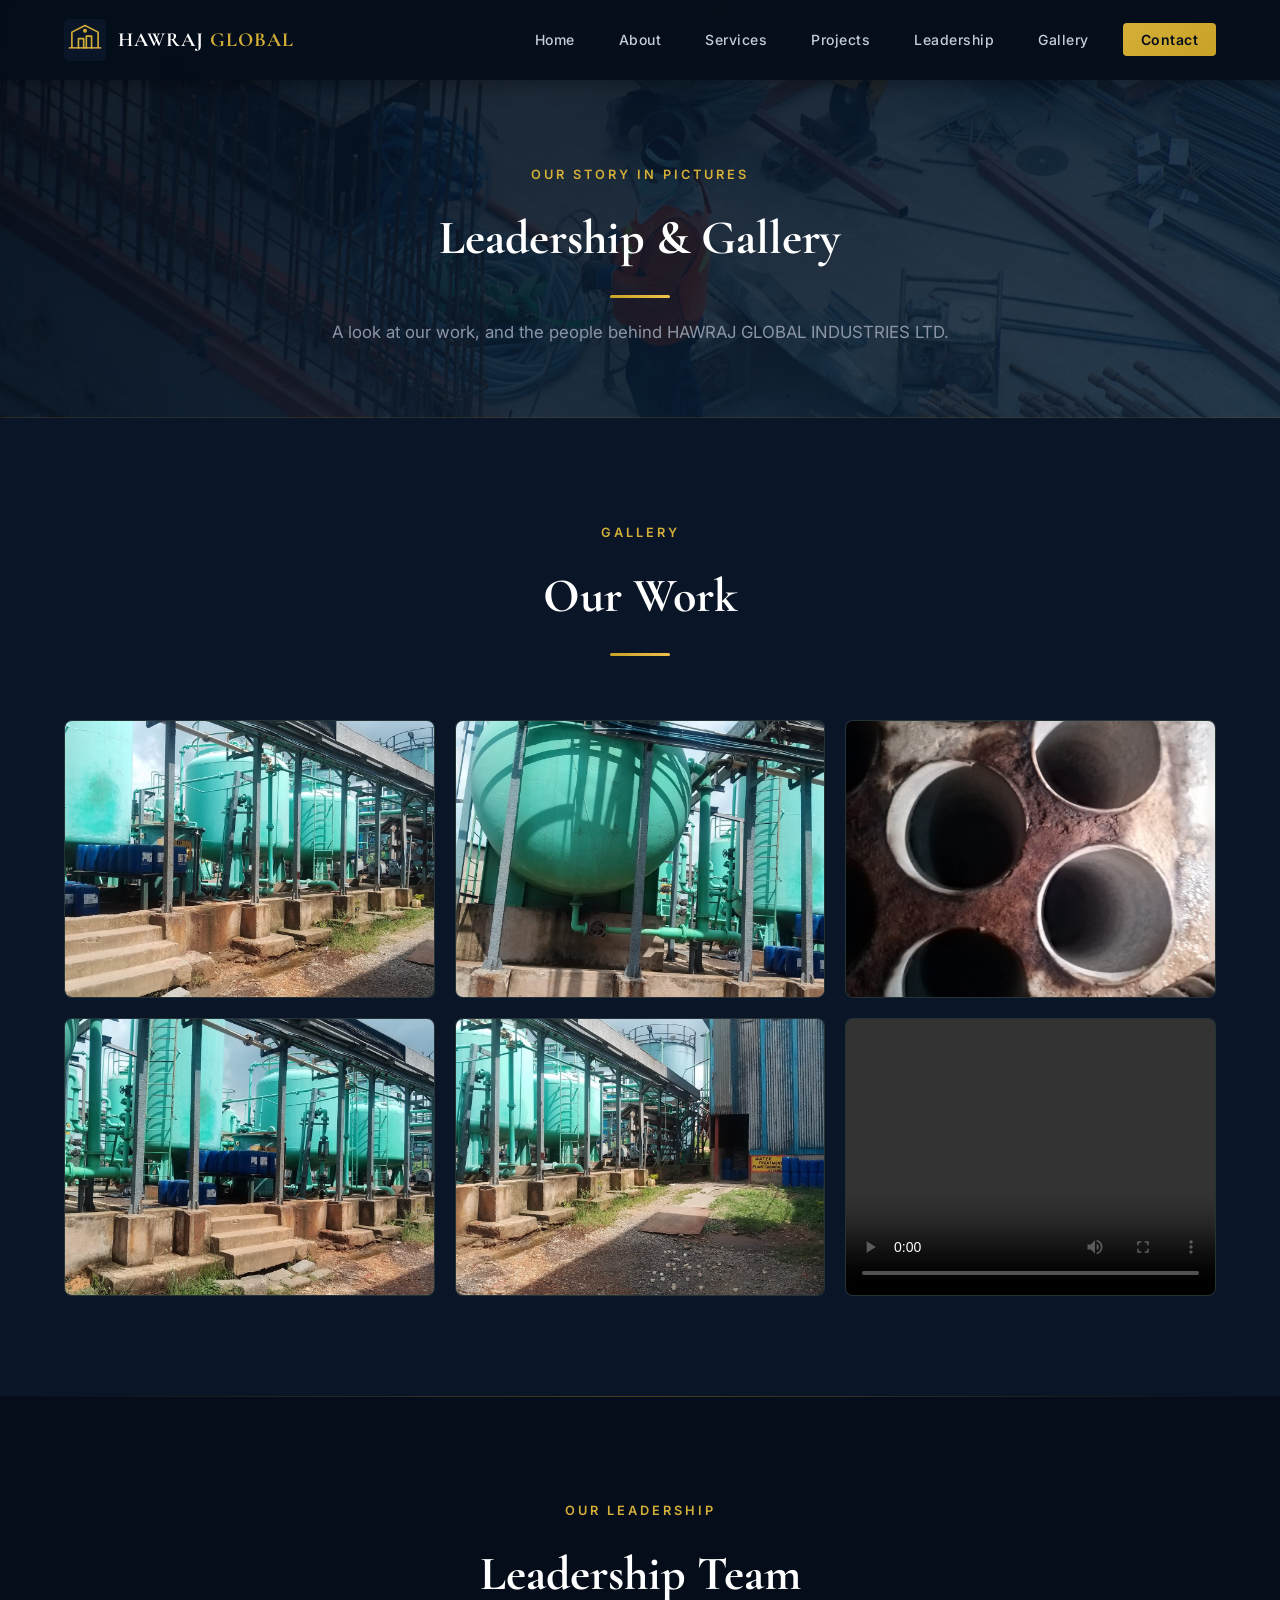
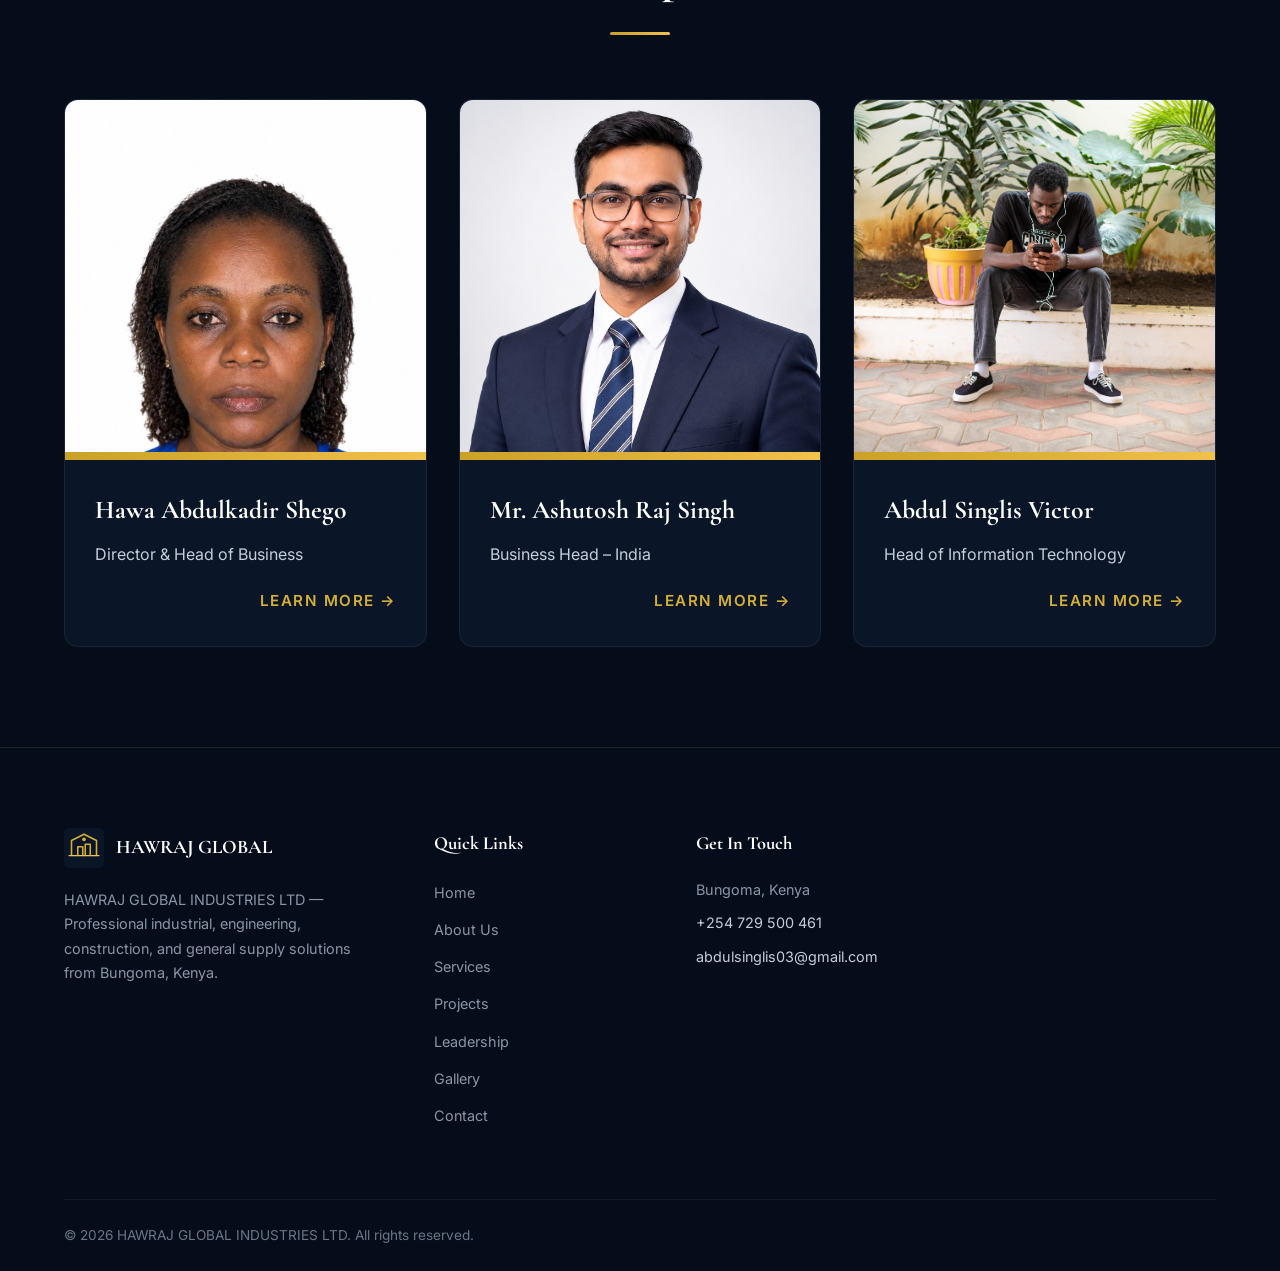
==== commit 956fbb28: "Update gallery.html" ====
--- a/gallery.html
+++ b/gallery.html
@@ -325,7 +325,7 @@
         <article class="leader">
           <div class="leader__photo"><img src="images/director.jpg" alt="Director" loading="lazy"></div>
           <div class="leader__info">
-            <h3 class="leader__name">Director's Full Name</h3>
+            <h3 class="leader__name">Hawa Abdulkadir Shego</h3>
             <p class="leader__role">Director &amp; Head of Business</p>
             <a href="#" class="leader__more">Learn More &rarr;</a>
           </div>
@@ -333,7 +333,7 @@
             <div class="lead-card">
               <div class="lead-photo"><img src="images/director.jpg" alt="Director"></div>
               <div class="lead-body">
-                <h3>Director's Full Name</h3>
+                <h3>Hawa Abdulkadir Shego</h3>
                 <p class="lead-role">Director – Head of Business | HAWRAJ GLOBAL INDUSTRIES LTD.</p>
                 <p>As Director and Head of Business at HAWRAJ GLOBAL INDUSTRIES LTD., she leads the company's direction, growth and day-to-day business strategy. She brings a hands-on, results-focused approach to leadership, with a firm commitment to professionalism, integrity and customer satisfaction.</p>
                 <p>She oversees the company's business operations, guides its service offering across industrial, engineering, construction and general supply solutions, and builds the trusted client and partner relationships on which the company is founded.</p>
@@ -388,7 +388,7 @@
         <article class="leader">
           <div class="leader__photo"><img src="images/it-head.jpg" alt="Head of IT" loading="lazy"></div>
           <div class="leader__info">
-            <h3 class="leader__name">Your Full Name</h3>
+            <h3 class="leader__name">Abdul Singlis Victor</h3>
             <p class="leader__role">Head of Information Technology</p>
             <a href="#" class="leader__more">Learn More &rarr;</a>
           </div>
@@ -396,7 +396,7 @@
             <div class="lead-card">
               <div class="lead-photo"><img src="images/it-head.jpg" alt="Head of IT"></div>
               <div class="lead-body">
-                <h3>Your Full Name</h3>
+                <h3>Abdul Singlis Victor</h3>
                 <p class="lead-role">Head of Information Technology | HAWRAJ GLOBAL INDUSTRIES LTD.</p>
                 <p>As Head of Information Technology at HAWRAJ GLOBAL INDUSTRIES LTD., he leads the company's technology and digital systems, making sure the business runs smoothly, securely and efficiently. He brings a practical, solutions-focused approach to technology, with a strong commitment to reliability, innovation and professional standards.</p>
                 <p>He is responsible for the company's website and online presence, IT infrastructure, data and systems security, and digital tools that support the company's operations, helping the team work better and clients reach the company with ease.</p>
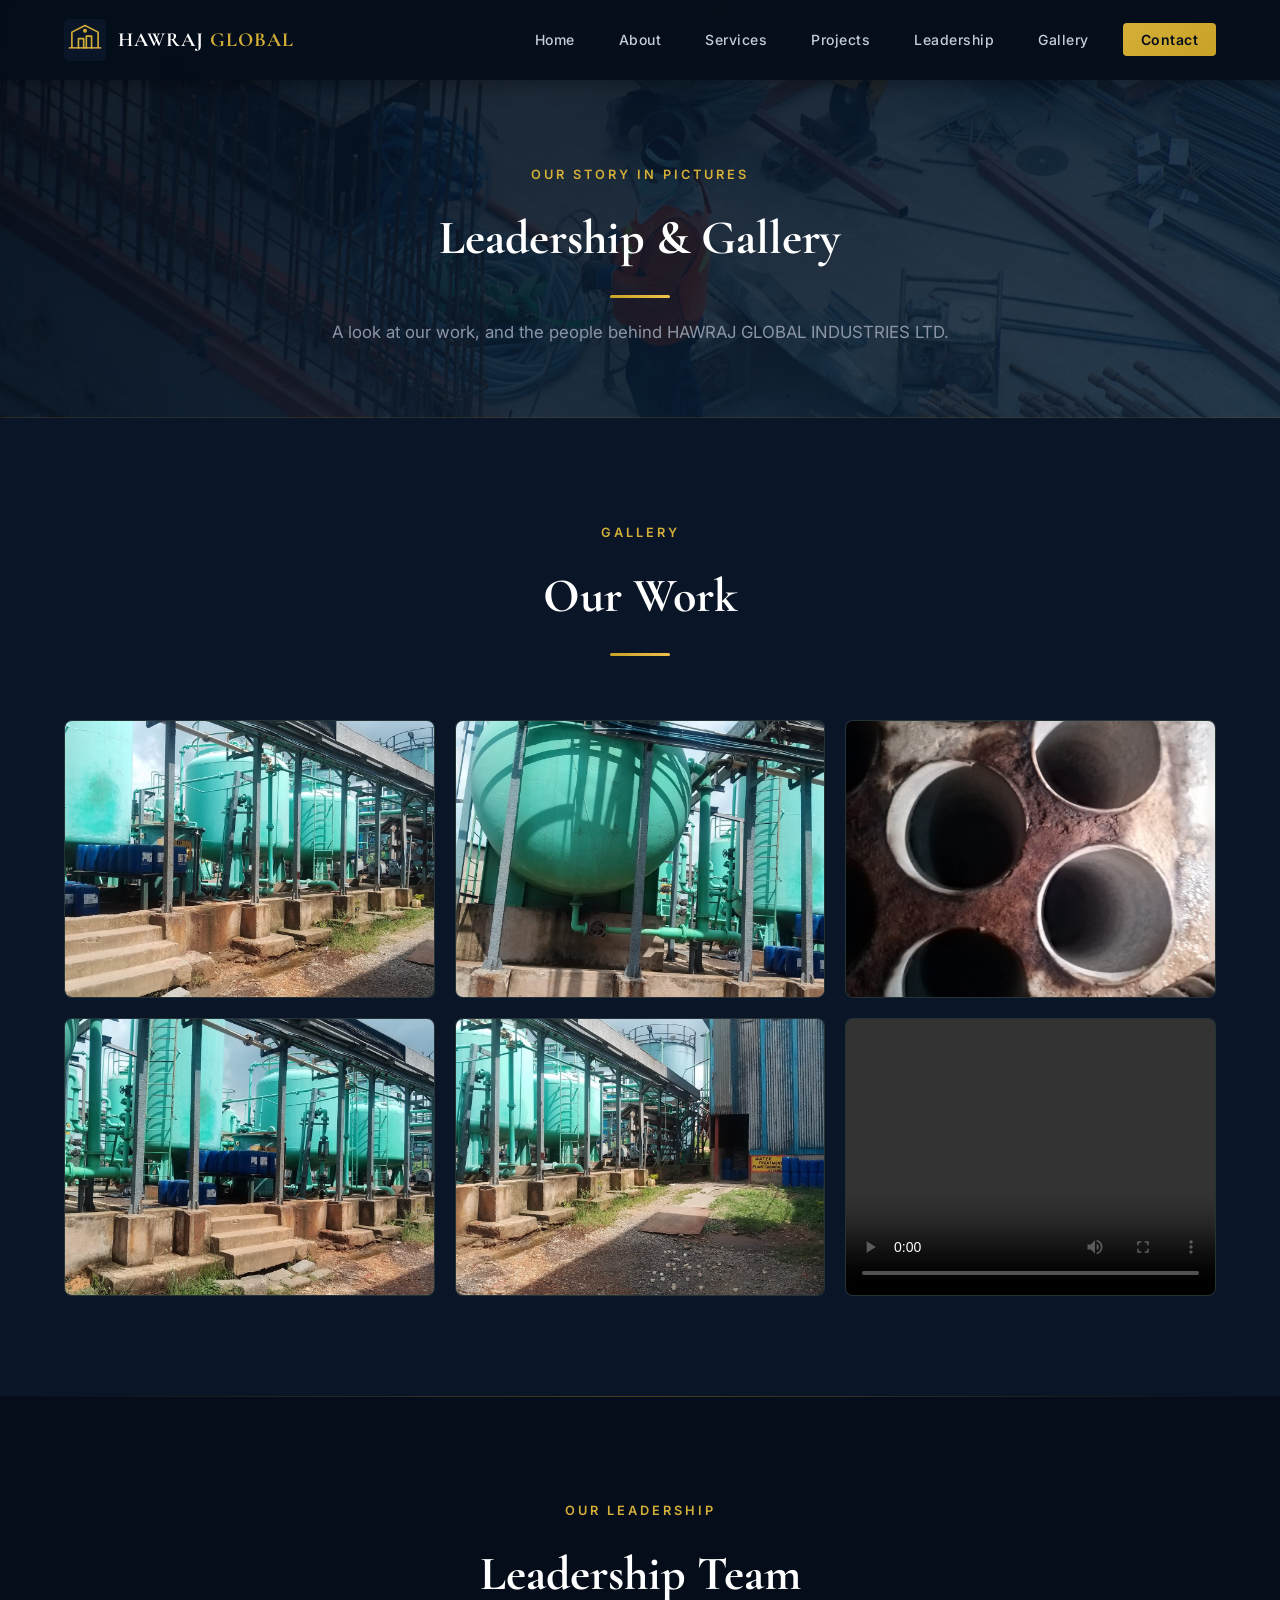
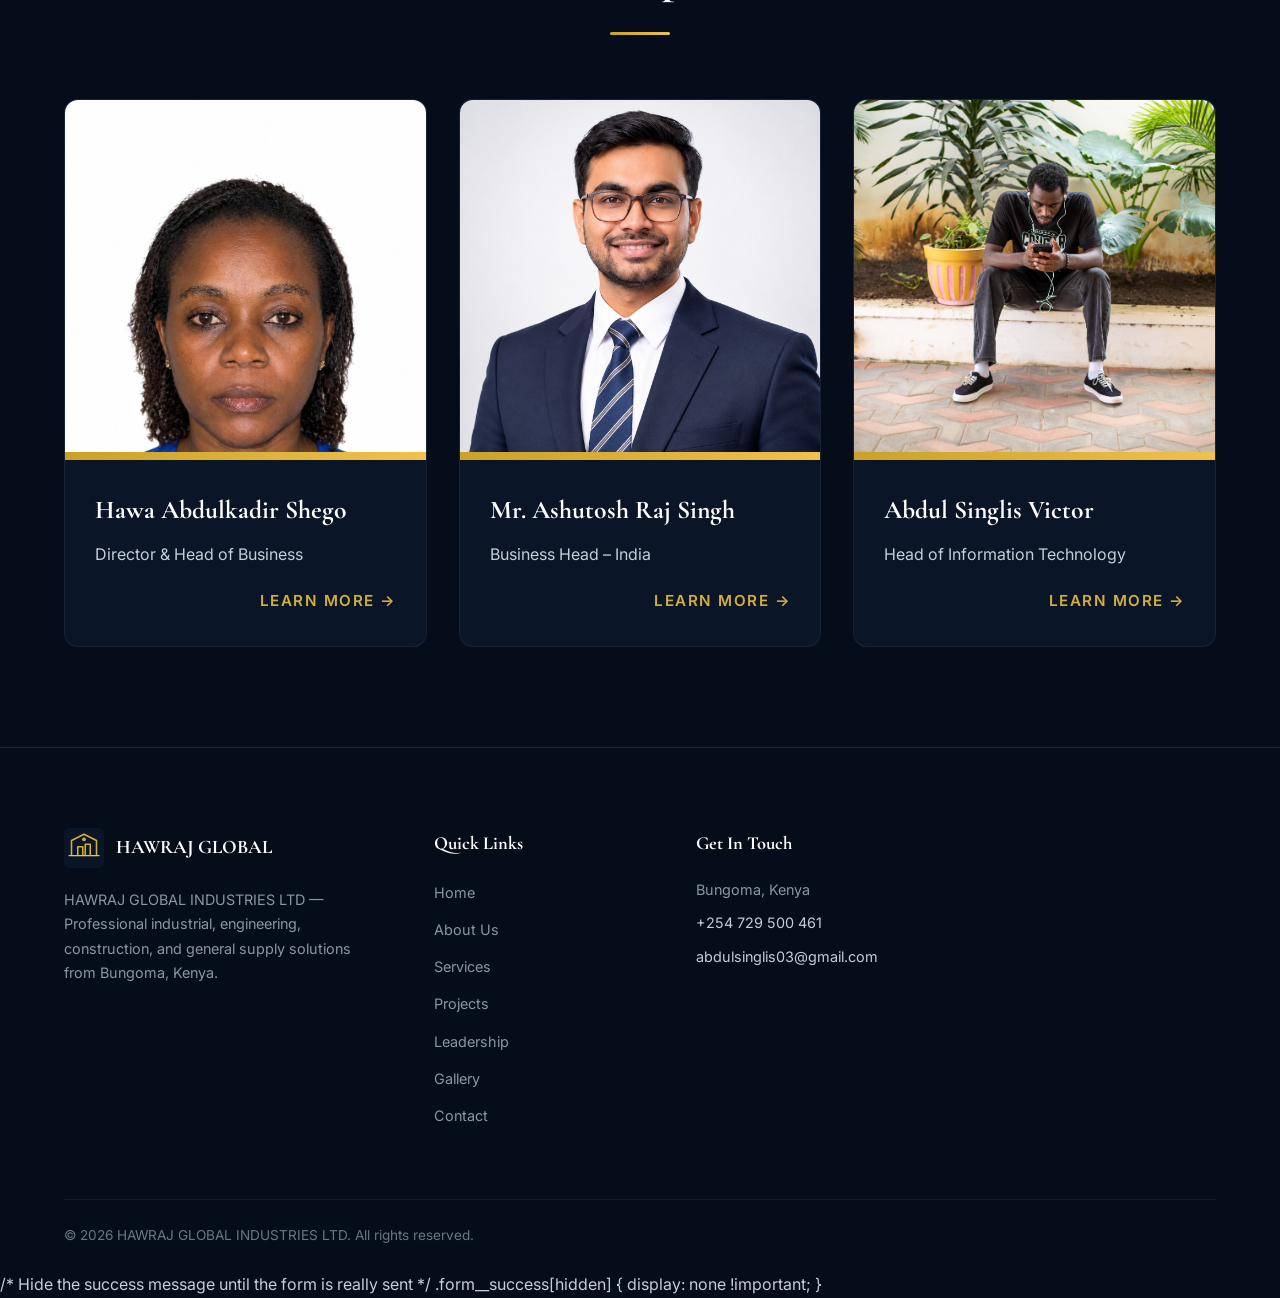
==== commit c9ee7a06: "Update gallery.html" ====
--- a/gallery.html
+++ b/gallery.html
@@ -528,3 +528,7 @@
   </script>
 </body>
 </html>
+/* Hide the success message until the form is really sent */
+.form__success[hidden] {
+  display: none !important;
+}
